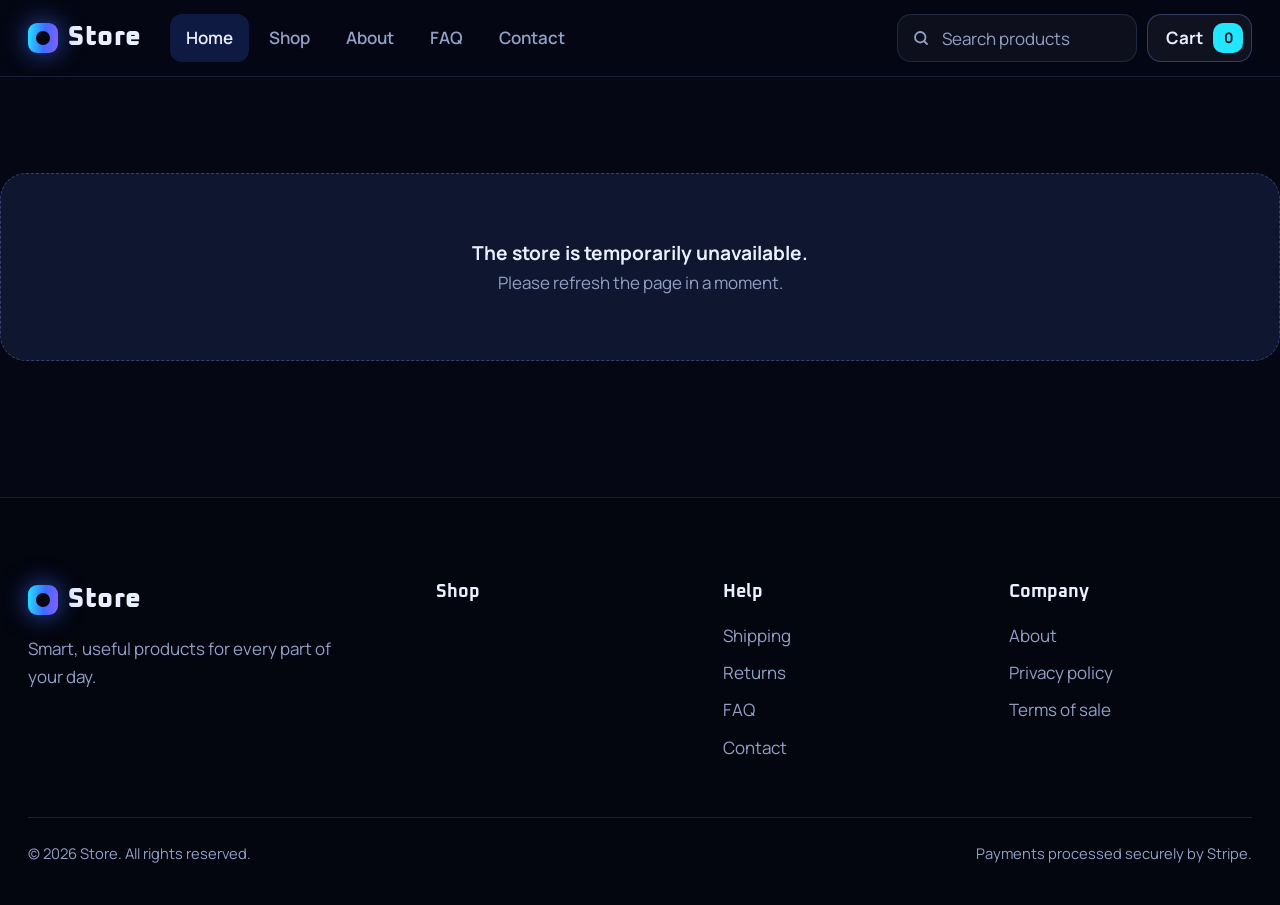
==== index.html @ 496e49f9 "Add files via upload" ====
<!DOCTYPE html>
<html lang="en-CA">
<head>
<meta charset="utf-8">
<meta name="viewport" content="width=device-width, initial-scale=1">
<title>Smart finds for everyday life</title>
<meta name="description" content="Smart, useful products across baby, pets, kitchen, tech, auto and more. One cart, every category.">
<meta name="theme-color" content="#050814">
<link rel="icon" href="data:image/svg+xml,%3Csvg xmlns='http://www.w3.org/2000/svg' viewBox='0 0 100 100'%3E%3Crect width='100' height='100' rx='28' fill='%233D6BFF'/%3E%3Ccircle cx='50' cy='50' r='20' fill='%23050814'/%3E%3C/svg%3E">
<link rel="preconnect" href="https://fonts.googleapis.com">
<link rel="preconnect" href="https://fonts.gstatic.com" crossorigin>
<link rel="stylesheet" href="https://fonts.googleapis.com/css2?family=JetBrains+Mono:wght@400&family=Manrope:wght@500;600;700;800&family=Oxanium:wght@600;700;800&display=swap">
<link rel="stylesheet" href="/styles.css">
</head>
<body data-page="home">
<div id="site-header"></div>
<main id="main">

<section class="hero">
  <div class="wrap">
    <div>
      <span class="pill"><i></i>The store is open. Shop the full collection.</span>
      <h1 class="h">Upgrade <span class="grad">everyday life.</span></h1>
      <p class="lead">Smart, useful products for every part of your day. One cart, every category, secure checkout.</p>
      <div class="cta">
        <a class="btn primary" href="/shop.html">Shop all products</a>
        <a class="btn ghost" href="#categories">Browse categories</a>
      </div>
      <div class="stats" id="hero-stats"></div>
    </div>
    <div class="orbit" id="orbit" aria-label="Featured categories"></div>
  </div>
</section>

<div class="marquee" id="marquee" aria-hidden="true"></div>

<section class="sec" id="categories">
  <div class="wrap">
    <div class="sec-head"><div><h2 class="h">Shop by category</h2><p>Pick an aisle and dive in.</p></div>
      <a class="link" href="/shop.html">See all products</a></div>
    <div class="bento" id="bento"></div>
  </div>
</section>

<section class="sec tight" id="trending" hidden>
  <div class="wrap">
    <div class="sec-head"><div><h2 class="h">Trending now</h2><p>The picks people grab first.</p></div>
      <a class="link" href="/shop.html">Browse everything</a></div>
    <div class="rail" id="rail"></div>
  </div>
</section>

<section class="sec">
  <div class="wrap">
    <div class="sec-head"><div><h2 class="h">Built for a smoother day</h2><p>Simple shopping from the first click to the front door.</p></div></div>
    <div class="feat" id="values"></div>
  </div>
</section>

<section class="sec tight">
  <div class="wrap">
    <div class="banner">
      <h2 class="h">Ready to upgrade your day?</h2>
      <p>Explore every category and fill one cart. Free shipping unlocks as your order grows.</p>
      <div class="cta"><a class="btn primary" href="/shop.html">Start shopping</a><a class="btn ghost" href="/contact.html">Talk to us</a></div>
    </div>
  </div>
</section>

</main>
<div id="site-footer"></div>
<script src="/app.js" defer></script>
</body>
</html>
---- styles.css ----
/* ===== Storefront: dark tech theme ===== */
:root{
  --bg:#050814; --bg2:#0A1022; --card:#0E1630; --card2:#141F42;
  --line:rgba(140,160,255,.16); --line2:rgba(140,160,255,.3);
  --text:#EAF0FF; --muted:#93A0C6; --grid:rgba(120,140,255,.06);
  --blue:#3D6BFF; --blue2:#2B52E0; --cyan:#22E5FF; --violet:#8B5CFF; --good:#38F2A5; --warn:#FFB84D;
  --display:'Oxanium','Segoe UI',system-ui,sans-serif;
  --body:'Manrope','Segoe UI',system-ui,-apple-system,sans-serif;
  --mono:'JetBrains Mono',ui-monospace,Menlo,Consolas,monospace;
  --grad:linear-gradient(95deg,var(--cyan),var(--blue) 55%,var(--violet));
}
*{box-sizing:border-box;margin:0}
html{scroll-behavior:smooth;scroll-padding-top:110px;background:var(--bg)}
body{font-family:var(--body);color:var(--text);background:var(--bg);line-height:1.6;font-size:17px;-webkit-text-size-adjust:100%;overflow-x:hidden;position:relative}
body::before{content:"";position:fixed;inset:0;z-index:-1;pointer-events:none;
  background-image:linear-gradient(var(--grid) 1px,transparent 1px),linear-gradient(90deg,var(--grid) 1px,transparent 1px);
  background-size:60px 60px;-webkit-mask-image:radial-gradient(ellipse 90% 70% at 50% 0%,#000,transparent 75%);mask-image:radial-gradient(ellipse 90% 70% at 50% 0%,#000,transparent 75%)}
img{max-width:100%;display:block}
button,input,select,textarea{font:inherit;color:inherit}
button{cursor:pointer}
a{color:inherit}
:focus-visible{outline:3px solid var(--cyan);outline-offset:3px;border-radius:10px}
::selection{background:var(--blue);color:#fff}
.wrap{max-width:1360px;margin:0 auto;padding:0 28px}
.sr{position:absolute;width:1px;height:1px;overflow:hidden;clip:rect(0 0 0 0);white-space:nowrap}
.h{font-family:var(--display);font-weight:700;letter-spacing:-.03em;line-height:1}
.grad{background:var(--grad);-webkit-background-clip:text;background-clip:text;color:transparent}
[hidden]{display:none!important}

/* ---------- buttons ---------- */
.btn{border:0;border-radius:16px;padding:18px 30px;font-weight:800;font-size:1.05rem;text-decoration:none;display:inline-flex;align-items:center;justify-content:center;gap:10px;transition:transform .15s,box-shadow .2s,background .2s}
.btn.primary{background:linear-gradient(95deg,var(--blue),var(--violet));color:#fff;box-shadow:0 10px 40px rgba(61,107,255,.45)}
.btn.primary:hover{transform:translateY(-2px);box-shadow:0 14px 56px rgba(90,110,255,.7)}
.btn.ghost{background:rgba(255,255,255,.04);color:var(--text);box-shadow:inset 0 0 0 1.5px var(--line2)}
.btn.ghost:hover{background:rgba(255,255,255,.1)}
.btn:disabled{background:var(--card2);color:var(--muted);box-shadow:none;cursor:not-allowed;transform:none}

/* ---------- header ---------- */
.promo{background:linear-gradient(90deg,var(--blue2),var(--violet));color:#fff;text-align:center;font-size:.92rem;font-weight:600;padding:9px 16px}
.top{position:sticky;top:0;z-index:30;background:rgba(5,8,20,.72);-webkit-backdrop-filter:blur(18px);backdrop-filter:blur(18px);border-bottom:1px solid var(--line)}
.top .bar{display:flex;align-items:center;gap:28px;padding-top:14px;padding-bottom:14px}
.logo{font-family:var(--display);font-weight:800;font-size:1.7rem;letter-spacing:.02em;text-decoration:none;display:flex;align-items:center;gap:10px}
.mark{width:30px;height:30px;border-radius:9px;background:var(--grad);box-shadow:0 0 24px rgba(61,107,255,.7);position:relative;flex:none}
.mark::after{content:"";position:absolute;inset:8px;border-radius:50%;background:var(--bg)}
.nav{display:flex;gap:4px;margin-right:auto}
.nav a{padding:10px 16px;border-radius:12px;font-weight:600;color:var(--muted);text-decoration:none}
.nav a:hover{color:var(--text);background:rgba(255,255,255,.06)}
.nav a[aria-current="page"]{color:var(--text);background:rgba(61,107,255,.2)}
.tools{display:flex;gap:10px;align-items:center}
.search{position:relative}
.search input{width:240px;height:48px;border:1.5px solid var(--line);background:rgba(255,255,255,.04);border-radius:14px;padding:0 16px 0 44px;color:var(--text)}
.search input::placeholder{color:var(--muted)}
.search input:focus{border-color:var(--cyan);outline:none;box-shadow:0 0 0 4px rgba(34,229,255,.15)}
.search svg{position:absolute;left:15px;top:50%;transform:translateY(-50%);width:18px;height:18px;color:var(--muted)}
.cartbtn{height:48px;border:1.5px solid var(--line2);border-radius:14px;background:rgba(255,255,255,.05);font-weight:700;padding:0 8px 0 18px;display:flex;align-items:center;gap:10px}
.cartbtn:hover{background:rgba(61,107,255,.25)}
.cartbtn b{background:var(--cyan);color:#001018;min-width:30px;height:30px;border-radius:10px;display:grid;place-items:center;font-size:.9rem;padding:0 6px}
.menubtn{display:none;width:48px;height:48px;border:1.5px solid var(--line2);border-radius:14px;background:rgba(255,255,255,.05);font-size:1.3rem}
@media (max-width:1020px){
  .search{display:none}
  .menubtn{display:block}
  .nav{display:none;position:absolute;left:0;right:0;top:100%;flex-direction:column;background:rgba(5,8,20,.97);padding:14px 20px 20px;border-bottom:1px solid var(--line);margin:0}
  .nav.open{display:flex}
  .nav a{padding:14px 16px;font-size:1.1rem}
  .top .bar{gap:12px}
  .tools{margin-left:auto}
}

/* ---------- hero (extra large) ---------- */
.hero{position:relative;padding:72px 0 56px;overflow:hidden}
.hero::before{content:"";position:absolute;width:900px;height:900px;right:-260px;top:-300px;background:radial-gradient(circle,rgba(61,107,255,.38),transparent 62%);pointer-events:none}
.hero::after{content:"";position:absolute;width:700px;height:700px;left:-300px;bottom:-380px;background:radial-gradient(circle,rgba(139,92,255,.3),transparent 62%);pointer-events:none}
.hero .wrap{position:relative;z-index:1;display:grid;grid-template-columns:1.15fr .85fr;gap:30px;align-items:center}
.pill{display:inline-flex;align-items:center;gap:10px;border:1px solid var(--line2);background:rgba(255,255,255,.05);border-radius:999px;padding:8px 16px 8px 12px;font-size:.92rem;font-weight:600;color:var(--muted)}
.pill i{width:10px;height:10px;border-radius:50%;background:var(--good);box-shadow:0 0 12px var(--good);display:block;animation:pulse 2s infinite}
@keyframes pulse{50%{opacity:.4}}
.hero h1{font-size:clamp(3rem,9.4vw,8.2rem);margin-top:24px;line-height:.93}
.hero .lead{margin-top:26px;font-size:clamp(1.1rem,2vw,1.4rem);color:var(--muted);max-width:50ch}
.cta{display:flex;flex-wrap:wrap;gap:14px;margin-top:38px}
.stats{display:flex;flex-wrap:wrap;gap:12px 44px;margin-top:48px}
.stat b{display:block;font-family:var(--display);font-size:clamp(1.8rem,3.6vw,2.8rem);line-height:1}
.stat span{color:var(--muted);font-size:.95rem}

.orbit{--s:min(560px,86vw);position:relative;width:var(--s);height:var(--s);margin-left:auto}
.ring{position:absolute;border-radius:50%;border:1px dashed rgba(140,160,255,.3)}
.ring.r1{inset:6%}.ring.r2{inset:22%;border-style:solid;border-color:rgba(34,229,255,.2)}
.core{position:absolute;inset:34%;border-radius:50%;background:radial-gradient(circle at 32% 28%,#9ab8ff,var(--blue) 42%,#1a2a95);box-shadow:0 0 120px rgba(61,107,255,.8),inset 0 0 50px rgba(255,255,255,.25);display:grid;place-items:center;font-size:calc(var(--s)*.15)}
.spin{position:absolute;inset:0;animation:spin 48s linear infinite}
.sat{position:absolute;top:50%;left:50%;width:calc(var(--s)*.2);height:calc(var(--s)*.2);margin:calc(var(--s)*-.1);transform:rotate(var(--a)) translateX(calc(var(--s)*.44)) rotate(calc(var(--a)*-1));text-decoration:none}
.sat span{display:grid;place-items:center;width:100%;height:100%;border-radius:28%;background:color-mix(in srgb,var(--c) 22%,rgba(14,22,48,.8));border:1.5px solid color-mix(in srgb,var(--c) 70%,transparent);box-shadow:0 0 34px color-mix(in srgb,var(--c) 45%,transparent);font-size:calc(var(--s)*.09);-webkit-backdrop-filter:blur(8px);backdrop-filter:blur(8px);animation:unspin 48s linear infinite;transition:scale .2s}
.sat:hover span{scale:1.12}
@keyframes spin{to{transform:rotate(360deg)}}
@keyframes unspin{to{transform:rotate(-360deg)}}
@media (max-width:900px){.hero .wrap{grid-template-columns:1fr}.orbit{margin:20px auto 0}.hero{padding-top:44px}}

/* ---------- marquee ---------- */
.marquee{overflow:hidden;border-block:1px solid var(--line);background:rgba(255,255,255,.02)}
.track{display:flex;gap:56px;width:max-content;animation:scroll 46s linear infinite;padding:20px 0;font-family:var(--display);font-weight:700;font-size:1.5rem;color:var(--muted);white-space:nowrap}
.track span::before{content:"";display:inline-block;width:10px;height:10px;border-radius:3px;background:var(--cyan);margin-right:18px;box-shadow:0 0 12px var(--cyan);transform:rotate(45deg)}
@keyframes scroll{to{transform:translateX(-50%)}}

/* ---------- sections ---------- */
.sec{padding:96px 0}
.sec.tight{padding:48px 0}
.sec-head{display:flex;justify-content:space-between;align-items:flex-end;gap:20px;margin-bottom:40px;flex-wrap:wrap}
.sec-head h2{font-size:clamp(2.2rem,5.6vw,4.4rem)}
.sec-head p{color:var(--muted);margin-top:12px;font-size:1.15rem;max-width:56ch}
.link{background:none;border:0;font-weight:800;color:var(--cyan);text-decoration:none;padding:6px 0}
.link:hover{text-decoration:underline;text-underline-offset:5px}

/* category bento */
.bento{display:grid;grid-template-columns:repeat(4,1fr);grid-auto-rows:210px;gap:18px;grid-auto-flow:dense}
.cat{--accent:#4D8BFF;text-decoration:none;border-radius:30px;padding:26px;position:relative;overflow:hidden;display:flex;flex-direction:column;justify-content:flex-end;
  border:1px solid color-mix(in srgb,var(--accent) 40%,transparent);
  background:radial-gradient(circle at 85% 12%,color-mix(in srgb,var(--accent) 38%,transparent),transparent 55%),var(--card);transition:transform .2s,box-shadow .25s}
.cat:hover{transform:translateY(-6px);box-shadow:0 0 56px color-mix(in srgb,var(--accent) 40%,transparent)}
.cat .em{position:absolute;top:20px;right:24px;font-size:4.2rem;line-height:1;filter:drop-shadow(0 0 24px var(--accent));transition:transform .3s}
.cat:hover .em{transform:rotate(-10deg) scale(1.12)}
.cat strong{font-family:var(--display);font-size:1.6rem;line-height:1.05;letter-spacing:-.02em;max-width:11ch}
.cat span.n{color:var(--muted);font-size:.95rem;margin-top:6px}
.cat:nth-child(1){grid-column:span 2;grid-row:span 2}
.cat:nth-child(1) .em{font-size:9rem;top:30px;right:34px}
.cat:nth-child(1) strong{font-size:3rem}
.cat:nth-child(3){grid-row:span 2}
.cat:nth-child(3) .em{font-size:5.6rem}
.cat:nth-child(6){grid-column:span 2}
@media (max-width:860px){
  .bento{grid-template-columns:repeat(2,1fr);grid-auto-rows:176px}
  .cat:nth-child(1){grid-column:span 2;grid-row:span 1}
  .cat:nth-child(1) .em{font-size:5.4rem}
  .cat:nth-child(1) strong{font-size:2rem}
  .cat:nth-child(3){grid-row:span 1}
  .cat:nth-child(3) .em{font-size:4rem}
  .cat:nth-child(7){grid-column:span 2}
  .sec{padding:64px 0}
}

/* ---------- product cards ---------- */
.card{display:flex;flex-direction:column;gap:14px}
.mw{position:relative}
.media{--accent:#4D8BFF;position:relative;display:grid;place-items:center;aspect-ratio:1/1;border-radius:26px;overflow:hidden;text-decoration:none;
  background:radial-gradient(circle at 50% 38%,color-mix(in srgb,var(--accent) 40%,transparent),transparent 68%),var(--card2);
  border:1px solid var(--line);transition:border-color .2s,box-shadow .25s,transform .2s}
.card:hover .media{border-color:color-mix(in srgb,var(--accent) 70%,transparent);box-shadow:0 0 44px color-mix(in srgb,var(--accent) 32%,transparent);transform:translateY(-4px)}
.media .emoji{font-size:6rem;filter:drop-shadow(0 0 30px var(--accent));transition:transform .3s}
.card:hover .media .emoji{transform:scale(1.1) rotate(-6deg)}
.media img{width:100%;height:100%;object-fit:cover}
.media.is-out .emoji,.media.is-out img{opacity:.35}
.badge{position:absolute;top:14px;left:14px;background:rgba(5,8,20,.8);border:1px solid var(--line2);-webkit-backdrop-filter:blur(8px);backdrop-filter:blur(8px);font-size:.82rem;font-weight:800;padding:6px 13px;border-radius:999px;color:var(--cyan)}
.badge.out{color:#fff;background:#3b1030;border-color:#ff3dcb}
.quick{position:absolute;right:14px;bottom:14px;width:52px;height:52px;border-radius:16px;border:0;background:var(--grad);color:#001018;font-size:1.7rem;font-weight:800;line-height:1;display:grid;place-items:center;box-shadow:0 8px 28px rgba(61,107,255,.6);transition:transform .15s}
.quick:hover{transform:scale(1.1)}
.card .meta{display:flex;flex-direction:column;gap:3px;padding:0 4px}
.cname{font-family:var(--mono);font-size:.78rem;color:var(--muted)}
.card h3{font-size:1.12rem;font-weight:700;line-height:1.3}
.card h3 a{text-decoration:none}.card h3 a:hover{color:var(--cyan)}
.price{font-family:var(--display);font-weight:700;font-size:1.4rem}
.price s{color:var(--muted);font-weight:400;margin-left:8px;font-size:1rem}
.rail{display:grid;grid-auto-flow:column;grid-auto-columns:minmax(260px,300px);gap:22px;overflow-x:auto;scroll-snap-type:x mandatory;scroll-padding-left:28px;padding:6px 28px 20px;margin:0 -28px;scrollbar-width:thin;scrollbar-color:var(--line2) transparent}
.rail .card{scroll-snap-align:start}
.grid{display:grid;grid-template-columns:repeat(auto-fill,minmax(250px,1fr));gap:36px 22px}
@media (max-width:560px){.grid{grid-template-columns:repeat(2,1fr);gap:28px 12px}.media .emoji{font-size:4rem}.quick{width:44px;height:44px;font-size:1.4rem}}

/* ---------- feature cards ---------- */
.feat{display:grid;grid-template-columns:repeat(auto-fit,minmax(250px,1fr));gap:20px}
.f{background:linear-gradient(160deg,var(--card2),var(--card));border:1px solid var(--line);border-radius:28px;padding:32px}
.f i{font-style:normal;display:grid;place-items:center;width:64px;height:64px;border-radius:20px;background:rgba(61,107,255,.2);border:1px solid rgba(61,107,255,.5);font-size:1.9rem;box-shadow:0 0 30px rgba(61,107,255,.35)}
.f strong{display:block;font-family:var(--display);font-size:1.5rem;margin-top:22px;letter-spacing:-.01em}
.f span{display:block;color:var(--muted);margin-top:8px}
.banner{border-radius:40px;padding:clamp(40px,7vw,96px);position:relative;overflow:hidden;border:1px solid var(--line2);
  background:radial-gradient(circle at 90% 0%,rgba(139,92,255,.6),transparent 55%),radial-gradient(circle at 0% 100%,rgba(34,229,255,.35),transparent 50%),var(--card)}
.banner h2{font-size:clamp(2.4rem,6.5vw,5.4rem);max-width:14ch}
.banner p{color:#C4CEF0;margin-top:20px;font-size:1.2rem;max-width:46ch}

/* ---------- page header ---------- */
.phead{padding:72px 0 28px}
.phead h1{font-size:clamp(2.8rem,8vw,6.4rem)}
.phead p{color:var(--muted);margin-top:18px;font-size:1.2rem;max-width:56ch}
.crumbs{font-family:var(--mono);font-size:.85rem;color:var(--muted);margin-bottom:22px}
.crumbs a{text-decoration:none}.crumbs a:hover{color:var(--cyan)}

/* ---------- shop ---------- */
.shopgrid{display:grid;grid-template-columns:290px 1fr;gap:40px;align-items:start}
.side{position:sticky;top:110px;background:var(--card);border:1px solid var(--line);border-radius:26px;padding:26px;display:grid;gap:26px}
.side h3{font-family:var(--display);font-size:1.15rem;margin-bottom:12px}
.cats{display:grid;gap:6px}
.chip{text-align:left;border:1px solid transparent;background:none;border-radius:12px;padding:11px 14px;font-weight:600;color:var(--muted);display:flex;justify-content:space-between;gap:10px}
.chip:hover{background:rgba(255,255,255,.05);color:var(--text)}
.chip[aria-pressed="true"]{background:rgba(61,107,255,.22);border-color:rgba(61,107,255,.6);color:var(--text)}
.chip small{font-family:var(--mono);opacity:.7}
.price-f input[type=range]{width:100%;accent-color:var(--cyan)}
.price-f output{display:block;margin-top:6px;font-weight:800}
.sortrow{display:flex;justify-content:space-between;align-items:center;gap:14px;margin-bottom:26px;flex-wrap:wrap}
.sort select{height:46px;border:1.5px solid var(--line2);border-radius:12px;padding:0 14px;background:var(--card);color:var(--text)}
.found{color:var(--muted)}
.empty{grid-column:1/-1;text-align:center;padding:64px 20px;background:var(--card);border:1px dashed var(--line2);border-radius:26px;color:var(--muted)}
.empty strong{color:var(--text);font-size:1.2rem}.empty .btn{margin-top:18px}
@media (max-width:900px){
  .shopgrid{grid-template-columns:minmax(0,1fr)}
  .side{position:static;padding:18px}
  .cats{display:flex;overflow-x:auto;gap:8px;scrollbar-width:none}
  .chip{flex:none;border:1px solid var(--line);white-space:nowrap}
}

/* ---------- product page ---------- */
.pgrid{display:grid;grid-template-columns:1.05fr .95fr;gap:56px;align-items:start}
.pgrid .media{border-radius:36px;aspect-ratio:1/1}
.pgrid .media .emoji{font-size:min(16rem,40vw)}
.pinfo h1{font-size:clamp(2.2rem,5vw,3.8rem);margin:12px 0 18px}
.pinfo .big{font-family:var(--display);font-size:clamp(2.2rem,4vw,3.2rem);font-weight:700}
.pinfo .big s{font-size:1.2rem;color:var(--muted);font-weight:400;margin-left:10px}
.pinfo p{color:#C4CEF0;margin-top:18px;font-size:1.1rem}
.perks{list-style:none;padding:0;display:grid;gap:10px;margin-top:26px}
.perks li{display:flex;gap:12px;align-items:center;color:var(--muted)}
.perks li::before{content:"✓";display:grid;place-items:center;width:26px;height:26px;border-radius:8px;background:rgba(56,242,165,.15);color:var(--good);font-weight:800;flex:none}
.buy{display:flex;gap:14px;align-items:center;margin-top:34px;flex-wrap:wrap}
.buy .btn{flex:1;min-width:200px}
.qty{display:inline-flex;align-items:center;gap:8px}
.qty button{width:40px;height:40px;border-radius:12px;border:1.5px solid var(--line2);background:rgba(255,255,255,.04);font-weight:800;font-size:1.1rem}
.qty button:hover{background:rgba(255,255,255,.12)}
.qty span{min-width:30px;text-align:center;font-weight:800;font-size:1.1rem}
@media (max-width:860px){.pgrid{grid-template-columns:1fr;gap:30px}}

/* ---------- content pages ---------- */
.prose{max-width:780px}
.prose h2{font-family:var(--display);font-size:2rem;margin:44px 0 12px;letter-spacing:-.02em}
.prose p{color:#C4CEF0;margin-top:14px;font-size:1.1rem}
.two{display:grid;grid-template-columns:1fr 1fr;gap:56px;align-items:start}
@media (max-width:860px){.two{grid-template-columns:1fr;gap:34px}}
.faq{display:grid;gap:14px;max-width:900px}
.faq details{background:var(--card);border:1px solid var(--line);border-radius:22px;padding:6px 26px}
.faq details[open]{border-color:rgba(61,107,255,.7);box-shadow:0 0 40px rgba(61,107,255,.2)}
.faq summary{cursor:pointer;list-style:none;font-family:var(--display);font-size:1.3rem;font-weight:600;padding:20px 0;display:flex;justify-content:space-between;gap:14px}
.faq summary::-webkit-details-marker{display:none}
.faq summary::after{content:"+";color:var(--cyan);font-size:1.8rem;line-height:1}
.faq details[open] summary::after{content:"–"}
.faq p{color:#C4CEF0;padding:0 0 22px}
.form{display:grid;gap:18px;background:var(--card);border:1px solid var(--line);border-radius:30px;padding:clamp(24px,4vw,44px)}
.form label{display:grid;gap:8px;font-weight:700;font-size:.95rem}
.form input,.form textarea{background:rgba(255,255,255,.04);border:1.5px solid var(--line);border-radius:14px;padding:15px 16px;width:100%}
.form textarea{min-height:170px;resize:vertical}
.form input:focus,.form textarea:focus{border-color:var(--cyan);outline:none;box-shadow:0 0 0 4px rgba(34,229,255,.15)}
.hp{position:absolute;left:-9999px;width:1px;height:1px;opacity:0}
.note{padding:14px 18px;border-radius:14px;font-weight:600}
.note.ok{background:rgba(56,242,165,.12);color:var(--good);border:1px solid rgba(56,242,165,.4)}
.note.bad{background:rgba(255,61,203,.12);color:#ff8ad8;border:1px solid rgba(255,61,203,.4)}
.cardbox{background:var(--card);border:1px solid var(--line);border-radius:26px;padding:30px}
.cardbox h3{font-family:var(--display);font-size:1.4rem}
.cardbox p{color:var(--muted);margin-top:8px}

/* ---------- footer ---------- */
footer{border-top:1px solid var(--line);background:#03050F;padding:80px 0 40px;margin-top:40px}
.fgrid{display:grid;grid-template-columns:1.5fr repeat(3,1fr);gap:44px}
footer p{color:var(--muted);margin-top:14px;max-width:34ch}
footer h4{font-family:var(--display);font-size:1.1rem;margin-bottom:16px}
footer ul{list-style:none;padding:0;display:grid;gap:10px}
footer li a{color:var(--muted);text-decoration:none}
footer li a:hover{color:var(--cyan)}
.legal{margin-top:56px;padding-top:24px;border-top:1px solid var(--line);color:var(--muted);font-size:.92rem;display:flex;flex-wrap:wrap;justify-content:space-between;gap:10px}
@media (max-width:760px){.fgrid{grid-template-columns:1fr 1fr}.fgrid>div:first-child{grid-column:1/-1}}

/* ---------- cart drawer + dialogs ---------- */
.veil{position:fixed;inset:0;background:rgba(2,4,12,.7);opacity:0;pointer-events:none;transition:opacity .2s;z-index:50}
.veil.on{opacity:1;pointer-events:auto}
.drawer{position:fixed;top:0;right:0;height:100%;width:min(470px,100%);background:#0A1022;border-left:1px solid var(--line2);z-index:60;transform:translateX(100%);transition:transform .25s;display:flex;flex-direction:column}
.drawer.on{transform:none}
.drawer header{display:flex;justify-content:space-between;align-items:center;padding:22px}
.drawer h2{font-size:1.7rem}
.x{border:0;background:rgba(255,255,255,.08);width:44px;height:44px;border-radius:14px;font-size:1.1rem;flex:none}
.x:hover{background:rgba(255,255,255,.18)}
.ship{margin:0 22px 8px;padding:16px;background:rgba(61,107,255,.12);border:1px solid rgba(61,107,255,.4);border-radius:18px;font-size:.95rem}
.bar2{height:8px;background:rgba(255,255,255,.1);border-radius:99px;margin-top:10px;overflow:hidden}
.bar2 i{display:block;height:100%;background:var(--grad);border-radius:99px;transition:width .3s}
.lines{flex:1;overflow:auto;padding:6px 22px}
.line{display:grid;grid-template-columns:80px 1fr auto;gap:14px;padding:16px 0;border-bottom:1px solid var(--line);align-items:center}
.line .media{border-radius:18px}
.line .media .emoji{font-size:2.4rem}
.line b.n{display:block;line-height:1.25}
.line .qty{margin-top:8px;gap:6px}.line .qty button{width:32px;height:32px;border-radius:10px}
.rm{border:0;background:none;color:var(--muted);text-decoration:underline;font-size:.85rem;display:block;margin-top:6px;padding:0}
.sum{padding:20px 22px 26px;border-top:1px solid var(--line);display:grid;gap:8px}
.sum div{display:flex;justify-content:space-between}
.sum .total{font-family:var(--display);font-weight:700;font-size:1.5rem;margin-top:4px}
.sum small{color:var(--muted)}
.pay{margin-top:10px;height:60px;border:0;border-radius:16px;background:linear-gradient(95deg,var(--blue),var(--violet));color:#fff;font-weight:800;font-size:1.1rem;box-shadow:0 10px 36px rgba(61,107,255,.5)}
.pay:disabled{background:var(--card2);color:var(--muted);box-shadow:none;cursor:not-allowed}
.noitems{padding:56px 10px;text-align:center;color:var(--muted)}
dialog{border:1px solid var(--line2);border-radius:28px;padding:0;width:min(560px,calc(100% - 24px));background:#0A1022;color:var(--text);box-shadow:0 30px 90px rgba(0,0,0,.7)}
dialog::backdrop{background:rgba(2,4,12,.75)}
.info{padding:34px;position:relative}
.info h2{font-size:2rem;padding-right:54px}
.info p{margin-top:14px;color:#C4CEF0}
.info .x{position:absolute;top:18px;right:18px}
.toast{position:fixed;left:50%;bottom:26px;transform:translate(-50%,30px);background:var(--cyan);color:#001018;padding:14px 24px;border-radius:14px;opacity:0;pointer-events:none;transition:all .2s;z-index:80;font-weight:800}
.toast.on{opacity:1;transform:translate(-50%,0)}
@media (prefers-reduced-motion:reduce){*{transition:none!important;animation:none!important;scroll-behavior:auto!important}}

/* extras */
.side .sort select{width:100%}
.cardbox a,.info a,.prose a{color:var(--cyan)}
.cardbox + .cardbox{margin-top:16px}
.center{text-align:center}

.shopgrid>*{min-width:0}

.side{grid-template-columns:minmax(0,1fr)}
.side>*{min-width:0}
.feat2{grid-template-columns:repeat(2,minmax(0,1fr))}
@media (max-width:560px){.feat2{grid-template-columns:1fr}}
@media (max-width:380px){.wrap{padding:0 16px}.logo{font-size:1.25rem;gap:8px}.mark{width:24px;height:24px}.mark::after{inset:6px}.top .bar{gap:8px}.cartbtn{padding:0 6px 0 12px;gap:6px}.menubtn,.cartbtn{height:44px}.menubtn{width:44px}.rail{padding-left:16px;padding-right:16px;margin:0 -16px}}
.logo .shopName{white-space:nowrap;overflow:hidden;text-overflow:ellipsis;max-width:46vw}
@media (min-width:1020px){.logo .shopName{max-width:300px}}
@media (max-width:860px){
  .cat{padding:18px}
  .cat .em{font-size:3.2rem;top:14px;right:16px}
  .cat strong{font-size:1.2rem;max-width:none}
  .cat:nth-child(1) .em{font-size:5.4rem}
  .cat:nth-child(1) strong{font-size:2rem}
  .cat:nth-child(3) .em{font-size:3.2rem}
}
@media (max-width:560px){
  .ct{display:none}
  .cartbtn{padding:0 7px;min-width:48px;justify-content:center}
  .logo .shopName{max-width:34vw}
  .top .bar{gap:10px}
}
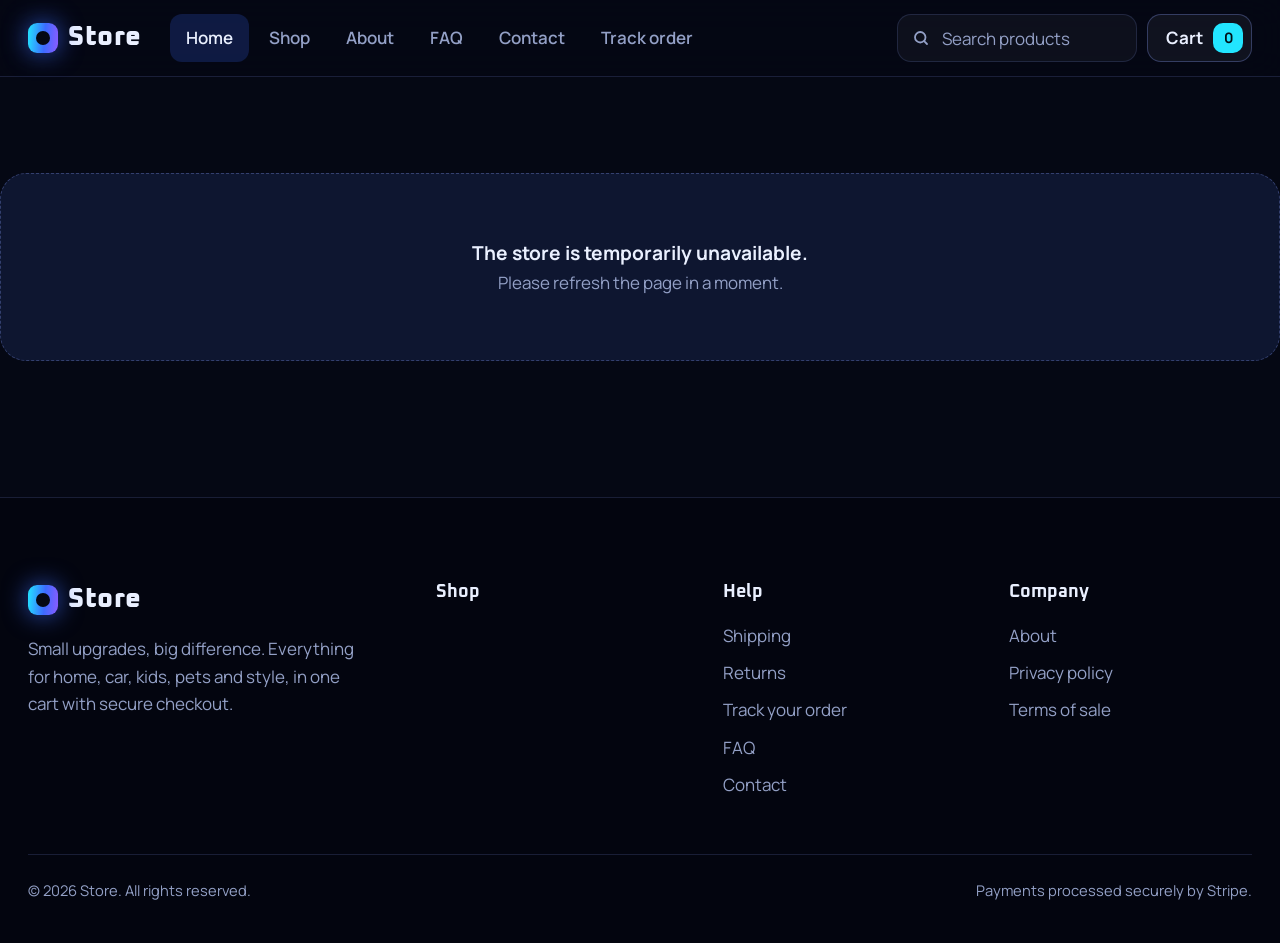
==== commit 33a97bf4: "Add files via upload" ====
--- a/index.html
+++ b/index.html
@@ -3,8 +3,8 @@
 <head>
 <meta charset="utf-8">
 <meta name="viewport" content="width=device-width, initial-scale=1">
-<title>Smart finds for everyday life</title>
-<meta name="description" content="Smart, useful products across baby, pets, kitchen, tech, auto and more. One cart, every category.">
+<title>Smart finds that upgrade everyday life</title>
+<meta name="description" content="Smart, useful products for the nursery, the kitchen, the car, the desk and everything in between. One cart, secure checkout, and an order you can follow every step of the way.">
 <meta name="theme-color" content="#050814">
 <link rel="icon" href="data:image/svg+xml,%3Csvg xmlns='http://www.w3.org/2000/svg' viewBox='0 0 100 100'%3E%3Crect width='100' height='100' rx='28' fill='%233D6BFF'/%3E%3Ccircle cx='50' cy='50' r='20' fill='%23050814'/%3E%3C/svg%3E">
 <link rel="preconnect" href="https://fonts.googleapis.com">
@@ -19,12 +19,12 @@
 <section class="hero">
   <div class="wrap">
     <div>
-      <span class="pill"><i></i>The store is open. Shop the full collection.</span>
+      <span class="pill"><i></i>The store is open. Come see what is new.</span>
       <h1 class="h">Upgrade <span class="grad">everyday life.</span></h1>
-      <p class="lead">Smart, useful products for every part of your day. One cart, every category, secure checkout.</p>
+      <p class="lead">Smart little products for the nursery, the kitchen, the car, the desk and everything in between. Find what you need in seconds, pay securely, and follow your order every step of the way.</p>
       <div class="cta">
-        <a class="btn primary" href="/shop.html">Shop all products</a>
-        <a class="btn ghost" href="#categories">Browse categories</a>
+        <a class="btn primary" href="/shop.html">Shop the collection</a>
+        <a class="btn ghost" href="#categories" data-scroll="categories">Explore categories</a>
       </div>
       <div class="stats" id="hero-stats"></div>
     </div>
@@ -34,17 +34,23 @@
 
 <div class="marquee" id="marquee" aria-hidden="true"></div>
 
+<section class="sec tight">
+  <div class="wrap">
+    <p class="statement h">Small things. <span class="grad">Big difference.</span> Delivered to your door.</p>
+  </div>
+</section>
+
 <section class="sec" id="categories">
   <div class="wrap">
-    <div class="sec-head"><div><h2 class="h">Shop by category</h2><p>Pick an aisle and dive in.</p></div>
-      <a class="link" href="/shop.html">See all products</a></div>
+    <div class="sec-head"><div><h2 class="h">Find your aisle</h2><p>From bedtime routines to road-trip emergencies, every category is packed with small upgrades that earn their spot in your day.</p></div>
+      <a class="link" href="/shop.html">See every product</a></div>
     <div class="bento" id="bento"></div>
   </div>
 </section>
 
 <section class="sec tight" id="trending" hidden>
   <div class="wrap">
-    <div class="sec-head"><div><h2 class="h">Trending now</h2><p>The picks people grab first.</p></div>
+    <div class="sec-head"><div><h2 class="h">Trending now</h2><p>The pieces everyone adds to the cart first. Fresh picks, friendly prices, zero filler.</p></div>
       <a class="link" href="/shop.html">Browse everything</a></div>
     <div class="rail" id="rail"></div>
   </div>
@@ -52,7 +58,30 @@
 
 <section class="sec">
   <div class="wrap">
-    <div class="sec-head"><div><h2 class="h">Built for a smoother day</h2><p>Simple shopping from the first click to the front door.</p></div></div>
+    <div class="sec-head"><div><h2 class="h">Easy from first tap to front door</h2><p>No account to create and no maze of menus. Just three simple steps between you and your new favorite thing.</p></div></div>
+    <div class="feat steps3">
+      <div class="f"><i aria-hidden="true">🔎</i><strong>Find it in seconds</strong><span>Search by name, filter by category, set your budget and sort by price. The right product is never more than a few taps away.</span></div>
+      <div class="f"><i aria-hidden="true">💳</i><strong>Pay with total confidence</strong><span>Checkout runs on Stripe, one of the most widely used payment platforms in the world. Your card details never touch our site.</span></div>
+      <div class="f"><i aria-hidden="true">📍</i><strong>Follow it all the way</strong><span>Use your order number and email to watch your order move from paid to shipped to delivered, whenever you feel like checking.</span></div>
+    </div>
+  </div>
+</section>
+
+<section class="sec tight" id="aiBand" hidden>
+  <div class="wrap">
+    <div class="aiband">
+      <div>
+        <h2 class="h">Questions at 2 a.m.? We have got you.</h2>
+        <p>Our AI assistant is on shift around the clock. Ask about products, shipping or returns and get an answer in seconds, in English or French. For anything about a specific order, order tracking has the details, and a real person is one tap away on the contact page.</p>
+      </div>
+      <button class="btn primary" type="button" data-open-chat>Ask the assistant</button>
+    </div>
+  </div>
+</section>
+
+<section class="sec">
+  <div class="wrap">
+    <div class="sec-head"><div><h2 class="h">The details that make it feel effortless</h2><p>Small touches that turn a quick purchase into a smooth experience.</p></div></div>
     <div class="feat" id="values"></div>
   </div>
 </section>
@@ -60,9 +89,9 @@
 <section class="sec tight">
   <div class="wrap">
     <div class="banner">
-      <h2 class="h">Ready to upgrade your day?</h2>
-      <p>Explore every category and fill one cart. Free shipping unlocks as your order grows.</p>
-      <div class="cta"><a class="btn primary" href="/shop.html">Start shopping</a><a class="btn ghost" href="/contact.html">Talk to us</a></div>
+      <h2 class="h">Your next favorite thing is one tap away.</h2>
+      <p>Browse the full collection, fill your cart and watch the free-shipping bar fill up. Every order is tracked and every payment is secured.</p>
+      <div class="cta"><a class="btn primary" href="/shop.html">Start shopping</a><a class="btn ghost" href="/faq.html">Read the FAQ</a></div>
     </div>
   </div>
 </section>
--- a/styles.css
+++ b/styles.css
@@ -324,3 +324,105 @@
   .logo .shopName{max-width:34vw}
   .top .bar{gap:10px}
 }
+
+/* ===== motion and effects (v2) ===== */
+main{animation:pageIn .6s cubic-bezier(.2,.8,.2,1) both}
+@keyframes pageIn{from{opacity:0;transform:translateY(14px)}to{opacity:1;transform:none}}
+
+/* scroll reveal: uses individual properties so hover transforms keep working */
+.rv{opacity:0;translate:0 34px;scale:.97;transition:opacity .8s ease,translate .8s cubic-bezier(.2,.8,.2,1),scale .8s cubic-bezier(.2,.8,.2,1);transition-delay:calc(var(--i,0)*70ms)}
+.rv.in{opacity:1;translate:0 0;scale:1}
+
+/* hero life */
+.hero .spot{position:absolute;inset:0;background:radial-gradient(520px circle at var(--mx,72%) var(--my,28%),rgba(34,229,255,.16),transparent 62%);pointer-events:none;z-index:0}
+.hero .wrap{z-index:1}
+.orbit{translate:var(--px,0px) var(--py,0px);transition:translate .35s ease-out}
+.core{animation:coreGlow 4.5s ease-in-out infinite}
+@keyframes coreGlow{50%{box-shadow:0 0 170px rgba(110,130,255,.95),inset 0 0 60px rgba(255,255,255,.32)}}
+.grad{background-size:220% 100%;animation:shimmer 7s ease-in-out infinite alternate}
+@keyframes shimmer{to{background-position:100% 0}}
+
+/* button shine */
+.btn.primary{position:relative;overflow:hidden}
+.btn.primary::after{content:"";position:absolute;top:0;left:-60%;width:40%;height:100%;background:linear-gradient(100deg,transparent,rgba(255,255,255,.38),transparent);transform:skewX(-20deg);transition:left .7s}
+.btn.primary:hover::after{left:140%}
+
+/* 3D tilt + glare on product images */
+.card .media{transform:perspective(800px) rotateX(var(--rx,0deg)) rotateY(var(--ry,0deg));will-change:transform}
+.card:hover .media{transform:perspective(800px) rotateX(var(--rx,0deg)) rotateY(var(--ry,0deg)) translateY(-4px)}
+.card .media::after{content:"";position:absolute;inset:0;background:radial-gradient(circle at var(--mx,50%) var(--my,50%),rgba(255,255,255,.2),transparent 55%);opacity:0;transition:opacity .25s;pointer-events:none}
+.card:hover .media::after{opacity:1}
+
+/* add-to-cart fly + badge bump */
+.fly{position:fixed;width:64px;height:64px;z-index:90;pointer-events:none;display:grid;place-items:center;font-size:2.6rem;filter:drop-shadow(0 0 16px rgba(34,229,255,.7))}
+.fly img{width:64px;height:64px;object-fit:cover;border-radius:16px}
+.bump{animation:bump .45s cubic-bezier(.3,1.6,.5,1)}
+@keyframes bump{40%{transform:scale(1.5)}}
+
+/* confetti */
+.confetti{position:fixed;inset:0;pointer-events:none;overflow:hidden;z-index:100}
+.confetti span{position:absolute;top:-14px;width:9px;height:14px;border-radius:2px;animation:fall linear forwards}
+@keyframes fall{to{transform:translate(var(--dx),105vh) rotate(var(--r));opacity:.85}}
+
+/* loading skeleton */
+.sk{aspect-ratio:1/1;border-radius:26px;background:linear-gradient(100deg,var(--card) 30%,var(--card2) 50%,var(--card) 70%);background-size:220% 100%;animation:sk 1.3s linear infinite}
+.sk-line{height:14px;border-radius:8px;margin:2px 4px 0;background:linear-gradient(100deg,var(--card) 30%,var(--card2) 50%,var(--card) 70%);background-size:220% 100%;animation:sk 1.3s linear infinite}
+.sk-line.short{width:55%}
+@keyframes sk{to{background-position:-220% 0}}
+.rail .card{min-width:0}
+
+/* order tracking */
+.trk .steps{list-style:none;padding:0;display:flex;justify-content:space-between;margin:26px 0 12px}
+.trk .steps li{display:grid;justify-items:center;gap:8px;color:var(--muted);font-weight:700;flex:1}
+.trk .steps i{font-style:normal;width:42px;height:42px;border-radius:50%;display:grid;place-items:center;background:var(--card2);border:1.5px solid var(--line2);transition:all .5s}
+.trk .steps li.done{color:var(--text)}
+.trk .steps li.done i{background:var(--grad);color:#001018;border-color:transparent;box-shadow:0 0 22px rgba(61,107,255,.6)}
+.trk .steps li.now i{animation:pulse 2s infinite}
+.track-bar{height:8px;border-radius:99px;background:rgba(255,255,255,.1);overflow:hidden}
+.track-bar i{display:block;height:100%;background:var(--grad);border-radius:99px;transition:width 1.4s cubic-bezier(.2,.8,.2,1)}
+.track-msg{font-family:var(--display);font-size:1.25rem;color:var(--text)!important;margin-top:18px!important}
+.trk .perks{margin:18px 0}
+
+/* AI support chat */
+.chat{position:fixed;right:max(18px,env(safe-area-inset-right));bottom:max(18px,env(safe-area-inset-bottom));z-index:45}
+.chat-fab{height:58px;border:0;border-radius:99px;padding:0 22px;display:flex;align-items:center;gap:10px;background:var(--grad);color:#001018;font-weight:800;font-size:1.05rem;box-shadow:0 10px 40px rgba(61,107,255,.6);animation:fabPulse 3.5s ease-in-out infinite}
+.chat-fab span:first-child{font-size:1.5rem}
+@keyframes fabPulse{50%{box-shadow:0 10px 60px rgba(34,229,255,.75)}}
+.chat-panel{position:absolute;right:0;bottom:72px;width:min(390px,calc(100vw - 28px));height:min(580px,calc(100dvh - 130px));background:#0A1022;border:1px solid var(--line2);border-radius:26px;box-shadow:0 30px 90px rgba(0,0,0,.65);display:flex;flex-direction:column;overflow:hidden;animation:pageIn .3s both}
+.chat-panel[hidden]{display:none}
+.chat-panel header{display:flex;justify-content:space-between;align-items:center;padding:16px 18px;border-bottom:1px solid var(--line);background:linear-gradient(95deg,rgba(61,107,255,.35),rgba(139,92,255,.25))}
+.chat-panel header b{font-family:var(--display);font-size:1.2rem;display:block}
+.chat-panel header small{color:var(--muted)}
+.chat-log{flex:1;overflow:auto;padding:16px;display:flex;flex-direction:column;gap:10px}
+.cm{max-width:86%;padding:11px 14px;border-radius:18px;line-height:1.45;font-size:.97rem;animation:pageIn .25s both}
+.cm.bot{background:var(--card2);border-bottom-left-radius:6px;align-self:flex-start}
+.cm.user{background:linear-gradient(95deg,var(--blue),var(--violet));color:#fff;border-bottom-right-radius:6px;align-self:flex-end}
+.cm a{color:var(--cyan)}
+.cm.typing{display:flex;gap:5px;padding:14px 16px}
+.cm.typing i{width:8px;height:8px;border-radius:50%;background:var(--muted);animation:dot 1s infinite}
+.cm.typing i:nth-child(2){animation-delay:.15s}.cm.typing i:nth-child(3){animation-delay:.3s}
+@keyframes dot{40%{transform:translateY(-6px);background:var(--cyan)}}
+.chat-sugg{display:flex;flex-wrap:wrap;gap:8px;padding:0 16px 12px}
+.chat-sugg[hidden]{display:none}
+.chat-sugg a,.chat-sugg button{border:1px solid var(--line2);background:rgba(255,255,255,.05);border-radius:99px;padding:8px 14px;font-size:.88rem;font-weight:600;text-decoration:none;color:var(--text)}
+.chat-sugg a:hover,.chat-sugg button:hover{background:rgba(61,107,255,.3)}
+.chat-form{display:flex;gap:8px;padding:12px 14px;border-top:1px solid var(--line)}
+.chat-form input{flex:1;min-width:0;background:rgba(255,255,255,.05);border:1.5px solid var(--line);border-radius:14px;padding:0 14px;height:46px}
+.chat-form input:focus{border-color:var(--cyan);outline:none}
+.chat-form .btn{padding:0 18px;height:46px;border-radius:14px}
+.chat-note{display:block;text-align:center;color:var(--muted);font-size:.78rem;padding:0 12px 12px}
+.chat-note a{color:var(--cyan)}
+@media (max-width:560px){.chat-lbl{display:none}.chat-fab{width:58px;padding:0;justify-content:center}.chat-panel{bottom:70px;right:-6px}}
+@media (max-width:1240px){.search input{width:190px}}
+@media (prefers-reduced-motion:reduce){.rv{opacity:1;translate:none;scale:1}}
+
+/* ===== copy-driven sections (v2.1) ===== */
+.statement{font-size:clamp(2.4rem,7.4vw,6.2rem);line-height:1.02;max-width:16ch}
+.aiband{display:grid;grid-template-columns:1fr auto;gap:30px;align-items:center;border-radius:36px;padding:clamp(28px,5vw,64px);border:1px solid rgba(34,229,255,.4);
+  background:radial-gradient(circle at 0% 0%,rgba(34,229,255,.22),transparent 55%),radial-gradient(circle at 100% 100%,rgba(139,92,255,.35),transparent 55%),var(--card);box-shadow:0 0 70px rgba(34,229,255,.12)}
+.aiband h2{font-size:clamp(1.9rem,4.4vw,3.4rem);max-width:18ch}
+.aiband p{color:#C4CEF0;margin-top:16px;font-size:1.1rem;max-width:62ch}
+@media (max-width:820px){.aiband{grid-template-columns:1fr}}
+.steps3{grid-template-columns:repeat(auto-fit,minmax(280px,1fr))}
+.phead p+p{margin-top:10px}
+.phead .found{font-family:var(--mono);font-size:.9rem}
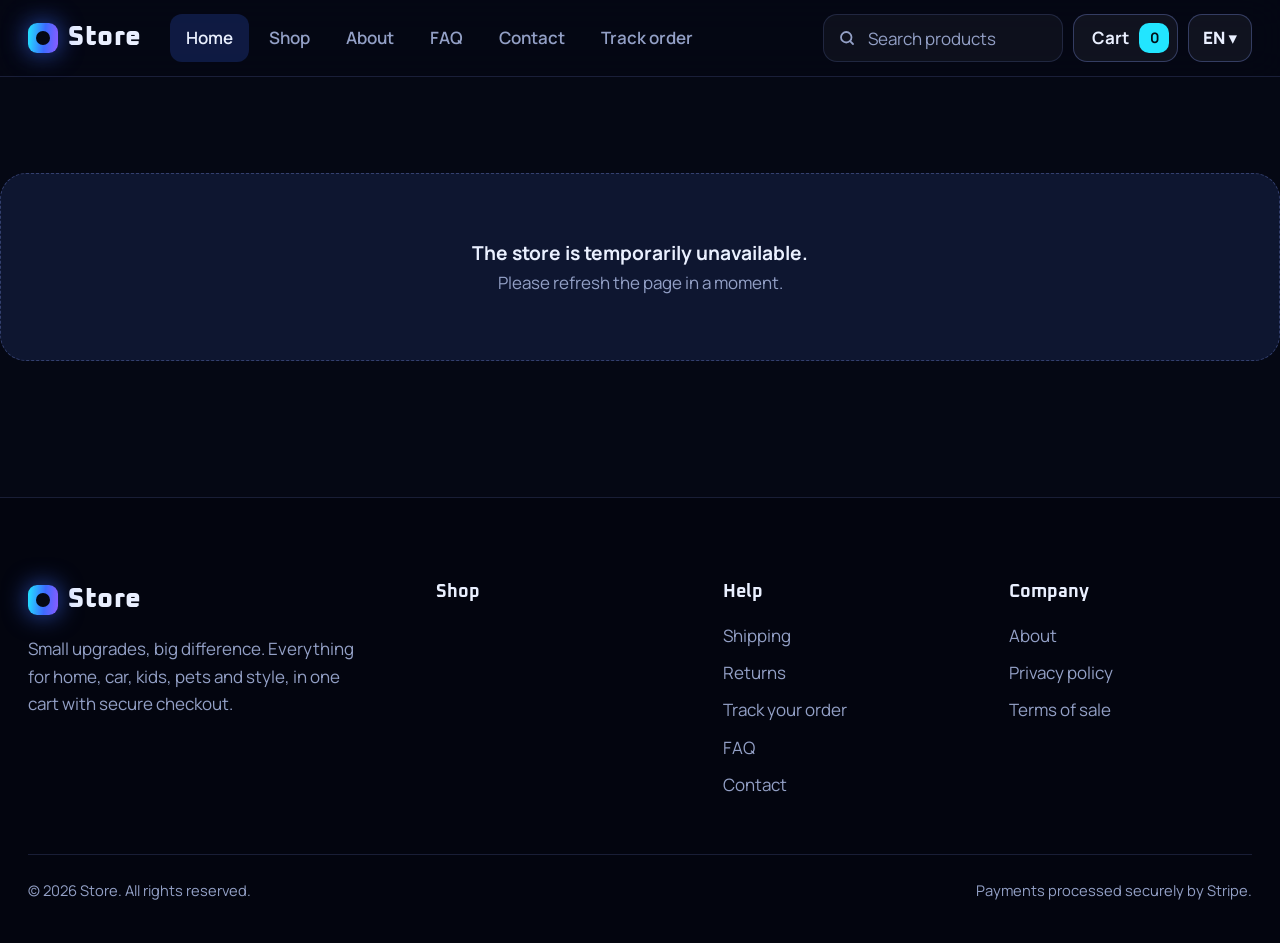
==== commit d1fa564e: "Add files via upload" ====
--- a/index.html
+++ b/index.html
@@ -72,7 +72,7 @@
     <div class="aiband">
       <div>
         <h2 class="h">Questions at 2 a.m.? We have got you.</h2>
-        <p>Our AI assistant is on shift around the clock. Ask about products, shipping or returns and get an answer in seconds, in English or French. For anything about a specific order, order tracking has the details, and a real person is one tap away on the contact page.</p>
+        <p>Our AI assistant is on shift around the clock. Ask about products, shipping or returns and get an answer in seconds, in your language. For anything about a specific order, order tracking has the details, and a real person is one tap away on the contact page.</p>
       </div>
       <button class="btn primary" type="button" data-open-chat>Ask the assistant</button>
     </div>
--- a/styles.css
+++ b/styles.css
@@ -240,7 +240,7 @@
 .form input,.form textarea{background:rgba(255,255,255,.04);border:1.5px solid var(--line);border-radius:14px;padding:15px 16px;width:100%}
 .form textarea{min-height:170px;resize:vertical}
 .form input:focus,.form textarea:focus{border-color:var(--cyan);outline:none;box-shadow:0 0 0 4px rgba(34,229,255,.15)}
-.hp{position:absolute;left:-9999px;width:1px;height:1px;opacity:0}
+.hp{position:absolute;width:1px;height:1px;overflow:hidden;clip:rect(0 0 0 0);opacity:0;pointer-events:none}
 .note{padding:14px 18px;border-radius:14px;font-weight:600}
 .note.ok{background:rgba(56,242,165,.12);color:var(--good);border:1px solid rgba(56,242,165,.4)}
 .note.bad{background:rgba(255,61,203,.12);color:#ff8ad8;border:1px solid rgba(255,61,203,.4)}
@@ -426,3 +426,67 @@
 .steps3{grid-template-columns:repeat(auto-fit,minmax(280px,1fr))}
 .phead p+p{margin-top:10px}
 .phead .found{font-family:var(--mono);font-size:.9rem}
+
+/* ===== language menu ===== */
+.lang{position:relative}
+.langbtn{height:48px;border:1.5px solid var(--line2);border-radius:14px;background:rgba(255,255,255,.05);font-weight:800;padding:0 14px;white-space:nowrap}
+.langbtn:hover{background:rgba(61,107,255,.25)}
+.langmenu{position:absolute;top:calc(100% + 8px);right:0;min-width:176px;list-style:none;padding:8px;margin:0;background:#0A1022;border:1px solid var(--line2);border-radius:16px;box-shadow:0 24px 60px rgba(0,0,0,.6);z-index:70}
+.langmenu[hidden]{display:none}
+.langmenu button{width:100%;text-align:start;background:none;border:0;padding:11px 14px;border-radius:10px;font-weight:600;font-size:1rem}
+.langmenu button:hover{background:rgba(255,255,255,.08)}
+.langmenu button[aria-current]{background:rgba(61,107,255,.22)}
+@media (max-width:380px){.langbtn{padding:0 8px;height:44px;font-size:.85rem}.logo .shopName{max-width:24vw}}
+
+/* ===== Arabic: right-to-left layout ===== */
+html[lang="ar"]{--display:'Cairo','Segoe UI',Tahoma,system-ui,sans-serif;--body:'Cairo','Segoe UI',Tahoma,system-ui,sans-serif}
+html[lang="ar"] *{letter-spacing:0!important}
+html[lang="ar"] body{line-height:1.75}
+html[lang="ar"] .h{line-height:1.25}
+[dir="rtl"] .nav{margin-right:0;margin-left:auto}
+[dir="rtl"] .search svg{left:auto;right:15px}
+[dir="rtl"] .search input{padding:0 44px 0 16px}
+[dir="rtl"] .langmenu{right:auto;left:0}
+[dir="rtl"] .badge{left:auto;right:14px}
+[dir="rtl"] .quick{right:auto;left:14px}
+[dir="rtl"] .cat .em{right:auto;left:24px}
+[dir="rtl"] .cat:nth-child(1) .em{left:34px}
+[dir="rtl"] .hero::before{right:auto;left:-260px}
+[dir="rtl"] .hero::after{left:auto;right:-300px}
+[dir="rtl"] .orbit{margin-left:0;margin-right:auto}
+[dir="rtl"] .track{direction:ltr}
+[dir="rtl"] .price s,[dir="rtl"] .pinfo .big s{margin-left:0;margin-right:10px}
+[dir="rtl"] .rail{scroll-padding-left:0;scroll-padding-right:28px}
+[dir="rtl"] .chip{text-align:right}
+[dir="rtl"] .drawer{right:auto;left:0;border-left:0;border-right:1px solid var(--line2);transform:translateX(-100%)}
+[dir="rtl"] .drawer.on{transform:none}
+[dir="rtl"] .chat{right:auto;left:max(18px,env(safe-area-inset-left))}
+[dir="rtl"] .chat-panel{right:auto;left:0}
+[dir="rtl"] .info .x{right:auto;left:18px}
+[dir="rtl"] .info h2{padding-right:0;padding-left:54px}
+[dir="rtl"] .cm.bot{border-bottom-left-radius:18px;border-bottom-right-radius:6px}
+[dir="rtl"] .cm.user{border-bottom-right-radius:18px;border-bottom-left-radius:6px}
+[dir="rtl"] .faq summary{text-align:right}
+[dir="rtl"] input[type=email],[dir="rtl"] input[inputmode=numeric]{text-align:left}
+[dir="rtl"] .statement,[dir="rtl"] .hero h1{line-height:1.2}
+@media (max-width:560px){[dir="rtl"] .chat-panel{right:auto;left:-6px}}
+
+/* ===== header fit (all languages) ===== */
+.logo{flex:none}
+.tools{flex:none}
+.nav{flex:1 1 0;min-width:0;margin-right:0}
+[dir="rtl"] .nav{margin-left:0}
+@media (max-width:1240px){.search input{width:170px}}
+@media (max-width:560px){
+  .top .bar{gap:8px}
+  .tools{gap:6px}
+  .logo .shopName{max-width:27vw}
+  .langbtn{padding:0 10px}
+}
+@media (max-width:380px){.logo .shopName{max-width:22vw}.langbtn{padding:0 8px}.wrap{padding:0 14px}}
+
+/* ===== small-phone fit ===== */
+@media (max-width:380px){.rail{margin:0 -14px;padding-left:14px;padding-right:14px;scroll-padding-left:14px}[dir="rtl"] .rail{scroll-padding-left:0;scroll-padding-right:14px}}
+@media (max-width:560px){.grid{grid-template-columns:repeat(2,minmax(0,1fr))}}
+.card{min-width:0}
+.card h3,.card .cname,.card .price{overflow-wrap:anywhere}
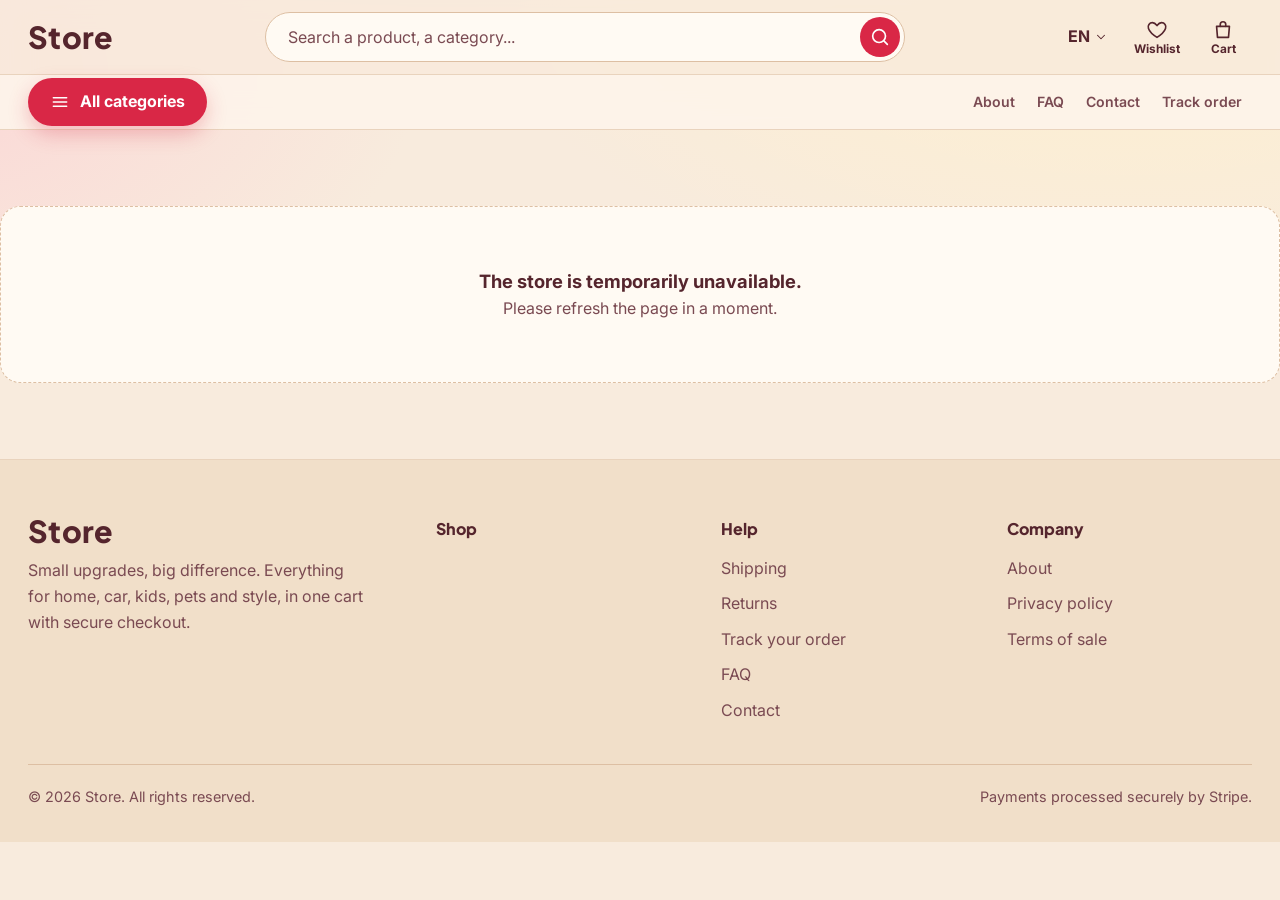
==== commit 49324a9d: "Add files via upload" ====
--- a/index.html
+++ b/index.html
@@ -5,97 +5,21 @@
 <meta name="viewport" content="width=device-width, initial-scale=1">
 <title>Smart finds that upgrade everyday life</title>
 <meta name="description" content="Smart, useful products for the nursery, the kitchen, the car, the desk and everything in between. One cart, secure checkout, and an order you can follow every step of the way.">
-<meta name="theme-color" content="#050814">
-<link rel="icon" href="data:image/svg+xml,%3Csvg xmlns='http://www.w3.org/2000/svg' viewBox='0 0 100 100'%3E%3Crect width='100' height='100' rx='28' fill='%233D6BFF'/%3E%3Ccircle cx='50' cy='50' r='20' fill='%23050814'/%3E%3C/svg%3E">
+<meta name="theme-color" content="#F8EBDD">
+<link rel="icon" href="data:image/svg+xml,%3Csvg xmlns='http://www.w3.org/2000/svg' viewBox='0 0 100 100'%3E%3Crect width='100' height='100' rx='28' fill='%23D92746'/%3E%3Ccircle cx='50' cy='50' r='20' fill='%23FFEA9E'/%3E%3C/svg%3E">
 <link rel="preconnect" href="https://fonts.googleapis.com">
 <link rel="preconnect" href="https://fonts.gstatic.com" crossorigin>
-<link rel="stylesheet" href="https://fonts.googleapis.com/css2?family=JetBrains+Mono:wght@400&family=Manrope:wght@500;600;700;800&family=Oxanium:wght@600;700;800&display=swap">
+<link rel="stylesheet" href="https://fonts.googleapis.com/css2?family=Inter:wght@400;500;600;700&family=Plus+Jakarta+Sans:wght@600;700;800&display=swap">
 <link rel="stylesheet" href="/styles.css">
 </head>
 <body data-page="home">
 <div id="site-header"></div>
 <main id="main">
-
-<section class="hero">
-  <div class="wrap">
-    <div>
-      <span class="pill"><i></i>The store is open. Come see what is new.</span>
-      <h1 class="h">Upgrade <span class="grad">everyday life.</span></h1>
-      <p class="lead">Smart little products for the nursery, the kitchen, the car, the desk and everything in between. Find what you need in seconds, pay securely, and follow your order every step of the way.</p>
-      <div class="cta">
-        <a class="btn primary" href="/shop.html">Shop the collection</a>
-        <a class="btn ghost" href="#categories" data-scroll="categories">Explore categories</a>
-      </div>
-      <div class="stats" id="hero-stats"></div>
-    </div>
-    <div class="orbit" id="orbit" aria-label="Featured categories"></div>
-  </div>
-</section>
-
-<div class="marquee" id="marquee" aria-hidden="true"></div>
-
-<section class="sec tight">
-  <div class="wrap">
-    <p class="statement h">Small things. <span class="grad">Big difference.</span> Delivered to your door.</p>
-  </div>
-</section>
-
-<section class="sec" id="categories">
-  <div class="wrap">
-    <div class="sec-head"><div><h2 class="h">Find your aisle</h2><p>From bedtime routines to road-trip emergencies, every category is packed with small upgrades that earn their spot in your day.</p></div>
-      <a class="link" href="/shop.html">See every product</a></div>
-    <div class="bento" id="bento"></div>
-  </div>
-</section>
-
-<section class="sec tight" id="trending" hidden>
-  <div class="wrap">
-    <div class="sec-head"><div><h2 class="h">Trending now</h2><p>The pieces everyone adds to the cart first. Fresh picks, friendly prices, zero filler.</p></div>
-      <a class="link" href="/shop.html">Browse everything</a></div>
-    <div class="rail" id="rail"></div>
-  </div>
-</section>
-
-<section class="sec">
-  <div class="wrap">
-    <div class="sec-head"><div><h2 class="h">Easy from first tap to front door</h2><p>No account to create and no maze of menus. Just three simple steps between you and your new favorite thing.</p></div></div>
-    <div class="feat steps3">
-      <div class="f"><i aria-hidden="true">🔎</i><strong>Find it in seconds</strong><span>Search by name, filter by category, set your budget and sort by price. The right product is never more than a few taps away.</span></div>
-      <div class="f"><i aria-hidden="true">💳</i><strong>Pay with total confidence</strong><span>Checkout runs on Stripe, one of the most widely used payment platforms in the world. Your card details never touch our site.</span></div>
-      <div class="f"><i aria-hidden="true">📍</i><strong>Follow it all the way</strong><span>Use your order number and email to watch your order move from paid to shipped to delivered, whenever you feel like checking.</span></div>
-    </div>
-  </div>
-</section>
-
-<section class="sec tight" id="aiBand" hidden>
-  <div class="wrap">
-    <div class="aiband">
-      <div>
-        <h2 class="h">Questions at 2 a.m.? We have got you.</h2>
-        <p>Our AI assistant is on shift around the clock. Ask about products, shipping or returns and get an answer in seconds, in your language. For anything about a specific order, order tracking has the details, and a real person is one tap away on the contact page.</p>
-      </div>
-      <button class="btn primary" type="button" data-open-chat>Ask the assistant</button>
-    </div>
-  </div>
-</section>
-
-<section class="sec">
-  <div class="wrap">
-    <div class="sec-head"><div><h2 class="h">The details that make it feel effortless</h2><p>Small touches that turn a quick purchase into a smooth experience.</p></div></div>
-    <div class="feat" id="values"></div>
-  </div>
-</section>
-
-<section class="sec tight">
-  <div class="wrap">
-    <div class="banner">
-      <h2 class="h">Your next favorite thing is one tap away.</h2>
-      <p>Browse the full collection, fill your cart and watch the free-shipping bar fill up. Every order is tracked and every payment is secured.</p>
-      <div class="cta"><a class="btn primary" href="/shop.html">Start shopping</a><a class="btn ghost" href="/faq.html">Read the FAQ</a></div>
-    </div>
-  </div>
-</section>
-
+<section class="sec"><div class="wrap">
+  <h1 class="h">Smart solutions for a simpler everyday life</h1>
+  <p class="lead">Discover useful, innovative and trending products across every category, all in one cart with secure checkout.</p>
+  <p><a class="btn primary" href="/shop.html">Discover now</a></p>
+</div></section>
 </main>
 <div id="site-footer"></div>
 <script src="/app.js" defer></script>
--- a/styles.css
+++ b/styles.css
@@ -1,492 +1,468 @@
-/* ===== Storefront: dark tech theme ===== */
+/* ===== Cherry & Butter: warm beige canvas, cherry red, butter yellow, soft pink, deep wine ===== */
 :root{
-  --bg:#050814; --bg2:#0A1022; --card:#0E1630; --card2:#141F42;
-  --line:rgba(140,160,255,.16); --line2:rgba(140,160,255,.3);
-  --text:#EAF0FF; --muted:#93A0C6; --grid:rgba(120,140,255,.06);
-  --blue:#3D6BFF; --blue2:#2B52E0; --cyan:#22E5FF; --violet:#8B5CFF; --good:#38F2A5; --warn:#FFB84D;
-  --display:'Oxanium','Segoe UI',system-ui,sans-serif;
-  --body:'Manrope','Segoe UI',system-ui,-apple-system,sans-serif;
-  --mono:'JetBrains Mono',ui-monospace,Menlo,Consolas,monospace;
-  --grad:linear-gradient(95deg,var(--cyan),var(--blue) 55%,var(--violet));
+  --cherry:#D92746; --cherry-d:#B81C37; --cherry-ink:#B81C37;
+  --butter:#FFEA9E; --butter-d:#F5D96B; --ivory:#FFF8F1; --beige:#F8EBDD; --beige-d:#EFD9C2; --pink:#F6B9C7; --blush:#FBE2E5; --wine:#55252D; --white:#fff;
+  --card:#FFFAF3; --line:#E9D3BD; --line2:#DDBFA3; --muted:#7A4A52; --ok:#1F7A4D; --warn:#8A5A00; --err:#B3122E;
+  --r:20px; --r-sm:12px; --shadow:0 1px 2px rgba(85,37,45,.06),0 10px 28px rgba(85,37,45,.09); --shadow-lg:0 2px 4px rgba(85,37,45,.06),0 22px 50px rgba(85,37,45,.16);
+  --display:'Plus Jakarta Sans','Manrope','Segoe UI',system-ui,sans-serif; --body:'Inter','Segoe UI',system-ui,-apple-system,sans-serif;
+  --ease:cubic-bezier(.2,.8,.2,1);
 }
 *{box-sizing:border-box;margin:0}
-html{scroll-behavior:smooth;scroll-padding-top:110px;background:var(--bg)}
-body{font-family:var(--body);color:var(--text);background:var(--bg);line-height:1.6;font-size:17px;-webkit-text-size-adjust:100%;overflow-x:hidden;position:relative}
-body::before{content:"";position:fixed;inset:0;z-index:-1;pointer-events:none;
-  background-image:linear-gradient(var(--grid) 1px,transparent 1px),linear-gradient(90deg,var(--grid) 1px,transparent 1px);
-  background-size:60px 60px;-webkit-mask-image:radial-gradient(ellipse 90% 70% at 50% 0%,#000,transparent 75%);mask-image:radial-gradient(ellipse 90% 70% at 50% 0%,#000,transparent 75%)}
+html{scroll-behavior:smooth;scroll-padding-top:130px;background:var(--beige)}
+body{font-family:var(--body);color:var(--wine);line-height:1.6;font-size:16px;-webkit-text-size-adjust:100%;overflow-x:hidden;position:relative;
+  background:radial-gradient(1100px 620px at 88% -8%,#FFF1CC 0%,transparent 62%),radial-gradient(900px 520px at -8% 8%,#FBD6D6 0%,transparent 58%),radial-gradient(900px 600px at 50% 105%,#F7DCC4 0%,transparent 60%),var(--beige);background-attachment:fixed}
+body.noscroll{overflow:hidden}
 img{max-width:100%;display:block}
 button,input,select,textarea{font:inherit;color:inherit}
-button{cursor:pointer}
+button{cursor:pointer;background:none;border:0}
 a{color:inherit}
-:focus-visible{outline:3px solid var(--cyan);outline-offset:3px;border-radius:10px}
-::selection{background:var(--blue);color:#fff}
-.wrap{max-width:1360px;margin:0 auto;padding:0 28px}
+:focus-visible{outline:3px solid var(--cherry);outline-offset:3px;border-radius:10px}
+::selection{background:var(--cherry);color:#fff}
+.wrap{max-width:1320px;margin:0 auto;padding:0 28px}
 .sr{position:absolute;width:1px;height:1px;overflow:hidden;clip:rect(0 0 0 0);white-space:nowrap}
-.h{font-family:var(--display);font-weight:700;letter-spacing:-.03em;line-height:1}
-.grad{background:var(--grad);-webkit-background-clip:text;background-clip:text;color:transparent}
+.h{font-family:var(--display);font-weight:800;letter-spacing:-.025em;line-height:1.08}
+.ic{width:22px;height:22px;flex:none}
+.arr{width:18px;height:18px}
 [hidden]{display:none!important}
+.flip{transform:scaleX(-1)}
 
 /* ---------- buttons ---------- */
-.btn{border:0;border-radius:16px;padding:18px 30px;font-weight:800;font-size:1.05rem;text-decoration:none;display:inline-flex;align-items:center;justify-content:center;gap:10px;transition:transform .15s,box-shadow .2s,background .2s}
-.btn.primary{background:linear-gradient(95deg,var(--blue),var(--violet));color:#fff;box-shadow:0 10px 40px rgba(61,107,255,.45)}
-.btn.primary:hover{transform:translateY(-2px);box-shadow:0 14px 56px rgba(90,110,255,.7)}
-.btn.ghost{background:rgba(255,255,255,.04);color:var(--text);box-shadow:inset 0 0 0 1.5px var(--line2)}
-.btn.ghost:hover{background:rgba(255,255,255,.1)}
-.btn:disabled{background:var(--card2);color:var(--muted);box-shadow:none;cursor:not-allowed;transform:none}
-
-/* ---------- header ---------- */
-.promo{background:linear-gradient(90deg,var(--blue2),var(--violet));color:#fff;text-align:center;font-size:.92rem;font-weight:600;padding:9px 16px}
-.top{position:sticky;top:0;z-index:30;background:rgba(5,8,20,.72);-webkit-backdrop-filter:blur(18px);backdrop-filter:blur(18px);border-bottom:1px solid var(--line)}
-.top .bar{display:flex;align-items:center;gap:28px;padding-top:14px;padding-bottom:14px}
-.logo{font-family:var(--display);font-weight:800;font-size:1.7rem;letter-spacing:.02em;text-decoration:none;display:flex;align-items:center;gap:10px}
-.mark{width:30px;height:30px;border-radius:9px;background:var(--grad);box-shadow:0 0 24px rgba(61,107,255,.7);position:relative;flex:none}
-.mark::after{content:"";position:absolute;inset:8px;border-radius:50%;background:var(--bg)}
-.nav{display:flex;gap:4px;margin-right:auto}
-.nav a{padding:10px 16px;border-radius:12px;font-weight:600;color:var(--muted);text-decoration:none}
-.nav a:hover{color:var(--text);background:rgba(255,255,255,.06)}
-.nav a[aria-current="page"]{color:var(--text);background:rgba(61,107,255,.2)}
-.tools{display:flex;gap:10px;align-items:center}
-.search{position:relative}
-.search input{width:240px;height:48px;border:1.5px solid var(--line);background:rgba(255,255,255,.04);border-radius:14px;padding:0 16px 0 44px;color:var(--text)}
+.btn{position:relative;overflow:hidden;border-radius:999px;padding:15px 28px;font-weight:700;font-size:1rem;text-decoration:none;display:inline-flex;align-items:center;justify-content:center;gap:10px;transition:transform .2s var(--ease),box-shadow .25s,background .2s,color .2s;will-change:transform}
+.btn.primary{background:var(--cherry);color:#fff;box-shadow:0 10px 24px rgba(217,39,70,.32)}
+.btn.primary:hover{background:var(--cherry-d);box-shadow:0 14px 32px rgba(217,39,70,.42);transform:translateY(-2px)}
+.btn.primary:active{transform:translateY(0) scale(.98)}
+.btn.primary::after{content:"";position:absolute;top:0;left:-70%;width:40%;height:100%;background:linear-gradient(100deg,transparent,rgba(255,255,255,.45),transparent);transform:skewX(-20deg);animation:sheen 5.5s ease-in-out infinite}
+@keyframes sheen{0%,70%{left:-70%}100%{left:140%}}
+.btn.ghost{background:rgba(255,250,243,.7);color:var(--wine);box-shadow:inset 0 0 0 1.5px var(--wine)}
+.btn.ghost:hover{background:var(--wine);color:var(--ivory)}
+.btn.sm{padding:10px 18px;font-size:.92rem}
+.btn:disabled{background:var(--beige-d);color:var(--muted);box-shadow:none;cursor:not-allowed;transform:none}
+.btn:disabled::after{display:none}
+.link{font-weight:700;color:var(--cherry-ink);text-decoration:none;display:inline-flex;align-items:center;gap:6px;padding:6px 0;background:none;border:0;background-image:linear-gradient(currentColor,currentColor);background-size:0 2px;background-position:0 100%;background-repeat:no-repeat;transition:background-size .3s var(--ease)}
+.link:hover{background-size:100% 2px}
+.icon-btn{position:relative;display:grid;place-items:center;width:46px;height:46px;border-radius:50%;transition:background .2s,transform .2s}
+.icon-btn:hover{background:rgba(217,39,70,.1)}
+.dot{position:absolute;top:2px;right:0;min-width:20px;height:20px;border-radius:99px;background:var(--cherry);color:#fff;font-size:.72rem;font-weight:800;display:grid;place-items:center;padding:0 5px;border:2px solid var(--beige)}
+.bump{animation:bump .4s var(--ease)}
+@keyframes bump{40%{transform:scale(1.45)}}
+
+/* ---------- announcement, progress, header ---------- */
+.progress{position:fixed;top:0;left:0;height:3px;width:0;background:var(--cherry);z-index:100;opacity:0}
+.progress.on{opacity:1;width:82%;transition:width 6s cubic-bezier(.1,.7,.2,1)}
+.promo{background:linear-gradient(90deg,#B81C37,#D92746 50%,#B81C37);color:#fff;text-align:center;font-size:.9rem;font-weight:600;padding:9px 16px}
+.top{position:sticky;top:0;z-index:40;background:rgba(248,235,221,.86);-webkit-backdrop-filter:blur(16px) saturate(1.2);backdrop-filter:blur(16px) saturate(1.2);border-bottom:1px solid var(--line);transition:transform .3s var(--ease),box-shadow .3s}
+.top.scrolled{box-shadow:0 8px 24px rgba(85,37,45,.1)}
+.top.hide{transform:translateY(-110%)}
+.top .bar{display:flex;align-items:center;gap:22px;padding-top:12px;padding-bottom:12px;transition:padding .25s}
+.top.scrolled .bar{padding-top:8px;padding-bottom:8px}
+.logo{font-family:var(--display);font-weight:800;font-size:1.9rem;letter-spacing:.01em;text-decoration:none;display:flex;align-items:center;gap:10px;flex:none;line-height:1}
+.logo .mark{display:none}
+.logo .shopName b{color:var(--cherry);font-weight:800}
+.menubtn{display:none}
+.nav{display:flex;gap:2px;flex:1 1 0;min-width:0;align-items:center}
+.nav>a,.nav .mm>a{position:relative;padding:10px 14px;border-radius:12px;font-weight:600;text-decoration:none;white-space:nowrap}
+.nav>a::after,.nav .mm>a::after{content:"";position:absolute;left:14px;right:14px;bottom:4px;height:2px;border-radius:2px;background:var(--cherry);transform:scaleX(0);transform-origin:left;transition:transform .3s var(--ease)}
+.nav>a:hover::after,.nav .mm>a:hover::after,.nav a[aria-current="page"]::after{transform:scaleX(1)}
+.mm{position:relative;display:flex;align-items:center}
+.mm-btn{width:28px;height:28px;border-radius:50%;display:grid;place-items:center;margin-left:-8px}
+.mm-btn .ic{width:16px;height:16px;transition:transform .25s}
+.mm-btn[aria-expanded="true"] .ic{transform:rotate(180deg)}
+.mm-panel{position:absolute;top:calc(100% + 14px);left:-14px;width:min(940px,92vw);background:rgba(255,250,243,.94);-webkit-backdrop-filter:blur(18px);backdrop-filter:blur(18px);border:1px solid var(--line);border-radius:26px;box-shadow:var(--shadow-lg);padding:22px;opacity:0;transform:translateY(10px);transition:opacity .18s,transform .22s var(--ease);z-index:60}
+.mm-panel.on{opacity:1;transform:none}
+.mm-grid{display:grid;grid-template-columns:repeat(3,1fr);gap:14px}
+.mm-col{border-radius:18px;padding:16px}
+.mm-h{font-family:var(--display);font-weight:800;font-size:1.05rem;text-decoration:none;display:block;margin-bottom:10px}
+.mm-col ul{list-style:none;padding:0;display:grid;gap:8px}
+.mm-col li a{display:flex;align-items:center;gap:10px;text-decoration:none;font-size:.92rem;font-weight:600;line-height:1.25}
+.mm-col li .media{width:44px;height:44px;border-radius:12px;flex:none;aspect-ratio:auto}
+.mm-col li .emoji{font-size:1.4rem}
+.mm-all{margin-top:14px;display:inline-flex;align-items:center;gap:8px;font-weight:700;color:var(--cherry-ink);text-decoration:none}
+.tools{display:flex;gap:6px;align-items:center;flex:none}
+.search{position:relative;display:flex;align-items:center}
+.search>.ic{position:absolute;left:16px;width:18px;height:18px;color:var(--muted);pointer-events:none}
+.search input{width:300px;height:48px;border:1.5px solid var(--line2);background:var(--card);border-radius:999px;padding:0 18px 0 44px;transition:width .3s var(--ease),border-color .2s,box-shadow .2s}
 .search input::placeholder{color:var(--muted)}
-.search input:focus{border-color:var(--cyan);outline:none;box-shadow:0 0 0 4px rgba(34,229,255,.15)}
-.search svg{position:absolute;left:15px;top:50%;transform:translateY(-50%);width:18px;height:18px;color:var(--muted)}
-.cartbtn{height:48px;border:1.5px solid var(--line2);border-radius:14px;background:rgba(255,255,255,.05);font-weight:700;padding:0 8px 0 18px;display:flex;align-items:center;gap:10px}
-.cartbtn:hover{background:rgba(61,107,255,.25)}
-.cartbtn b{background:var(--cyan);color:#001018;min-width:30px;height:30px;border-radius:10px;display:grid;place-items:center;font-size:.9rem;padding:0 6px}
-.menubtn{display:none;width:48px;height:48px;border:1.5px solid var(--line2);border-radius:14px;background:rgba(255,255,255,.05);font-size:1.3rem}
-@media (max-width:1020px){
-  .search{display:none}
-  .menubtn{display:block}
-  .nav{display:none;position:absolute;left:0;right:0;top:100%;flex-direction:column;background:rgba(5,8,20,.97);padding:14px 20px 20px;border-bottom:1px solid var(--line);margin:0}
-  .nav.open{display:flex}
-  .nav a{padding:14px 16px;font-size:1.1rem}
-  .top .bar{gap:12px}
-  .tools{margin-left:auto}
-}
-
-/* ---------- hero (extra large) ---------- */
-.hero{position:relative;padding:72px 0 56px;overflow:hidden}
-.hero::before{content:"";position:absolute;width:900px;height:900px;right:-260px;top:-300px;background:radial-gradient(circle,rgba(61,107,255,.38),transparent 62%);pointer-events:none}
-.hero::after{content:"";position:absolute;width:700px;height:700px;left:-300px;bottom:-380px;background:radial-gradient(circle,rgba(139,92,255,.3),transparent 62%);pointer-events:none}
-.hero .wrap{position:relative;z-index:1;display:grid;grid-template-columns:1.15fr .85fr;gap:30px;align-items:center}
-.pill{display:inline-flex;align-items:center;gap:10px;border:1px solid var(--line2);background:rgba(255,255,255,.05);border-radius:999px;padding:8px 16px 8px 12px;font-size:.92rem;font-weight:600;color:var(--muted)}
-.pill i{width:10px;height:10px;border-radius:50%;background:var(--good);box-shadow:0 0 12px var(--good);display:block;animation:pulse 2s infinite}
-@keyframes pulse{50%{opacity:.4}}
-.hero h1{font-size:clamp(3rem,9.4vw,8.2rem);margin-top:24px;line-height:.93}
-.hero .lead{margin-top:26px;font-size:clamp(1.1rem,2vw,1.4rem);color:var(--muted);max-width:50ch}
-.cta{display:flex;flex-wrap:wrap;gap:14px;margin-top:38px}
-.stats{display:flex;flex-wrap:wrap;gap:12px 44px;margin-top:48px}
-.stat b{display:block;font-family:var(--display);font-size:clamp(1.8rem,3.6vw,2.8rem);line-height:1}
-.stat span{color:var(--muted);font-size:.95rem}
-
-.orbit{--s:min(560px,86vw);position:relative;width:var(--s);height:var(--s);margin-left:auto}
-.ring{position:absolute;border-radius:50%;border:1px dashed rgba(140,160,255,.3)}
-.ring.r1{inset:6%}.ring.r2{inset:22%;border-style:solid;border-color:rgba(34,229,255,.2)}
-.core{position:absolute;inset:34%;border-radius:50%;background:radial-gradient(circle at 32% 28%,#9ab8ff,var(--blue) 42%,#1a2a95);box-shadow:0 0 120px rgba(61,107,255,.8),inset 0 0 50px rgba(255,255,255,.25);display:grid;place-items:center;font-size:calc(var(--s)*.15)}
-.spin{position:absolute;inset:0;animation:spin 48s linear infinite}
-.sat{position:absolute;top:50%;left:50%;width:calc(var(--s)*.2);height:calc(var(--s)*.2);margin:calc(var(--s)*-.1);transform:rotate(var(--a)) translateX(calc(var(--s)*.44)) rotate(calc(var(--a)*-1));text-decoration:none}
-.sat span{display:grid;place-items:center;width:100%;height:100%;border-radius:28%;background:color-mix(in srgb,var(--c) 22%,rgba(14,22,48,.8));border:1.5px solid color-mix(in srgb,var(--c) 70%,transparent);box-shadow:0 0 34px color-mix(in srgb,var(--c) 45%,transparent);font-size:calc(var(--s)*.09);-webkit-backdrop-filter:blur(8px);backdrop-filter:blur(8px);animation:unspin 48s linear infinite;transition:scale .2s}
-.sat:hover span{scale:1.12}
-@keyframes spin{to{transform:rotate(360deg)}}
-@keyframes unspin{to{transform:rotate(-360deg)}}
-@media (max-width:900px){.hero .wrap{grid-template-columns:1fr}.orbit{margin:20px auto 0}.hero{padding-top:44px}}
-
-/* ---------- marquee ---------- */
-.marquee{overflow:hidden;border-block:1px solid var(--line);background:rgba(255,255,255,.02)}
-.track{display:flex;gap:56px;width:max-content;animation:scroll 46s linear infinite;padding:20px 0;font-family:var(--display);font-weight:700;font-size:1.5rem;color:var(--muted);white-space:nowrap}
-.track span::before{content:"";display:inline-block;width:10px;height:10px;border-radius:3px;background:var(--cyan);margin-right:18px;box-shadow:0 0 12px var(--cyan);transform:rotate(45deg)}
-@keyframes scroll{to{transform:translateX(-50%)}}
+.search input:focus{width:380px;border-color:var(--cherry);outline:none;box-shadow:0 0 0 4px rgba(217,39,70,.14)}
+.sugg{position:absolute;top:calc(100% + 10px);left:0;right:0;min-width:340px;background:rgba(255,250,243,.97);border:1px solid var(--line);border-radius:20px;box-shadow:var(--shadow-lg);padding:8px;z-index:70;animation:pop .18s var(--ease)}
+@keyframes pop{from{opacity:0;transform:translateY(6px)}}
+.sugg a{display:flex;align-items:center;gap:12px;padding:8px 10px;border-radius:14px;text-decoration:none}
+.sugg a:hover,.sugg a.is-active{background:var(--blush)}
+.sg-p .media{width:48px;height:48px;border-radius:12px;flex:none;aspect-ratio:auto}
+.sg-p .emoji{font-size:1.5rem}
+.sg-t{flex:1;display:grid;line-height:1.25;min-width:0}.sg-t b{font-size:.95rem}.sg-t small{color:var(--muted)}
+.sg-all{font-weight:700;color:var(--cherry-ink);justify-content:center}
+.sg-h{display:flex;justify-content:space-between;align-items:center;padding:6px 10px;font-weight:700;font-size:.85rem;color:var(--muted)}
+.sg-h button{color:var(--cherry-ink);font-weight:700}
+.sg-n{padding:10px;color:var(--muted);font-size:.9rem}
+.sg-r .ic{width:16px;height:16px;color:var(--muted)}
+.lang{position:relative}
+.langbtn{height:46px;border-radius:999px;font-weight:700;padding:0 12px;display:flex;align-items:center;gap:4px}
+.langbtn:hover{background:rgba(217,39,70,.1)}.langbtn .ic{width:14px;height:14px}
+.langmenu{position:absolute;top:calc(100% + 8px);right:0;min-width:170px;list-style:none;padding:8px;background:var(--card);border:1px solid var(--line);border-radius:16px;box-shadow:var(--shadow-lg);z-index:70}
+.langmenu button{width:100%;text-align:start;padding:10px 14px;border-radius:10px;font-weight:600}
+.langmenu button:hover{background:var(--blush)}.langmenu button[aria-current]{background:var(--butter)}
+
+/* ---------- tone helpers (brand palette only) ---------- */
+.t0{--bg:var(--butter);--fg:var(--wine)}.t1{--bg:var(--pink);--fg:var(--wine)}.t2{--bg:#F4C7A4;--fg:var(--wine)}.t3{--bg:var(--blush);--fg:var(--wine)}.t4{--bg:#FFD9A0;--fg:var(--wine)}
+
+/* ---------- hero ---------- */
+.hero2{position:relative;padding:48px 0 30px;overflow:hidden}
+.hero-grid{display:grid;grid-template-columns:1.05fr 1fr;gap:34px;align-items:center}
+.pill2{display:inline-flex;align-items:center;gap:8px;background:var(--butter);color:var(--wine);font-weight:700;font-size:.9rem;padding:8px 16px;border-radius:999px;box-shadow:0 4px 14px rgba(245,217,107,.55)}
+.hero-copy h1{font-size:clamp(2.3rem,5.4vw,4.4rem);margin-top:18px;color:var(--wine)}
+.hero-copy h1 em{font-style:normal;color:var(--cherry);background:linear-gradient(100deg,#D92746,#E8566D,#D92746);background-size:200% 100%;-webkit-background-clip:text;background-clip:text;-webkit-text-fill-color:transparent;animation:flow 8s ease-in-out infinite alternate}
+@keyframes flow{to{background-position:100% 0}}
+.lead{margin-top:20px;font-size:1.15rem;color:var(--muted);max-width:50ch}
+.cta{display:flex;flex-wrap:wrap;gap:12px;margin-top:30px}
+.hero-art{position:relative;min-height:440px}
+.blob{position:absolute;border-radius:50%;filter:blur(2px);z-index:0}
+.blob.b1{width:380px;height:380px;right:4%;top:2%;background:radial-gradient(circle at 35% 30%,#FFF3C4,#FFE08A 55%,#F8C760);animation:morph 14s ease-in-out infinite alternate}
+.blob.b2{width:210px;height:210px;left:6%;bottom:2%;background:radial-gradient(circle at 35% 30%,#FDD3DC,#F6B9C7 60%,#EE98AB)}
+@keyframes morph{50%{border-radius:46% 54% 58% 42%/52% 44% 56% 48%}}
+.hc{position:absolute;z-index:1;display:block;text-decoration:none;background:var(--card);border-radius:24px;padding:10px;box-shadow:var(--shadow-lg);transition:transform .35s var(--ease)}
+.hc .media{border-radius:16px;aspect-ratio:1/1}
+.hc .emoji{font-size:4rem}
+.hc-t{display:grid;padding:10px 6px 4px;font-size:.92rem;line-height:1.25}
+.hc-t .price{font-size:1.05rem}
+.hc0{width:250px;right:12%;top:4%;transform:rotate(3deg);animation:float 7s ease-in-out infinite}
+.hc1{width:190px;left:4%;top:20%;transform:rotate(-5deg);animation:float 8s ease-in-out -2s infinite}
+.hc2{width:200px;right:0;bottom:4%;transform:rotate(-3deg);animation:float 9s ease-in-out -4s infinite}
+.hc:hover{transform:translateY(-6px) rotate(0)}
+@keyframes float{50%{translate:0 -9px}}
+
+/* ---------- trust strip ---------- */
+.trust{border-block:1px solid var(--line);background:rgba(255,250,243,.6)}
+.trust ul{list-style:none;display:grid;grid-template-columns:repeat(4,1fr);gap:20px;padding-top:22px;padding-bottom:22px}
+.trust li{display:flex;gap:14px;align-items:flex-start}
+.trust li>.ic{width:42px;height:42px;padding:9px;border-radius:14px;background:var(--butter);color:var(--wine);flex:none}
+.trust b{display:block;font-weight:800;line-height:1.25}.trust span{color:var(--muted);font-size:.9rem;line-height:1.4;display:block;margin-top:2px}
 
 /* ---------- sections ---------- */
-.sec{padding:96px 0}
-.sec.tight{padding:48px 0}
-.sec-head{display:flex;justify-content:space-between;align-items:flex-end;gap:20px;margin-bottom:40px;flex-wrap:wrap}
-.sec-head h2{font-size:clamp(2.2rem,5.6vw,4.4rem)}
-.sec-head p{color:var(--muted);margin-top:12px;font-size:1.15rem;max-width:56ch}
-.link{background:none;border:0;font-weight:800;color:var(--cyan);text-decoration:none;padding:6px 0}
-.link:hover{text-decoration:underline;text-underline-offset:5px}
-
-/* category bento */
-.bento{display:grid;grid-template-columns:repeat(4,1fr);grid-auto-rows:210px;gap:18px;grid-auto-flow:dense}
-.cat{--accent:#4D8BFF;text-decoration:none;border-radius:30px;padding:26px;position:relative;overflow:hidden;display:flex;flex-direction:column;justify-content:flex-end;
-  border:1px solid color-mix(in srgb,var(--accent) 40%,transparent);
-  background:radial-gradient(circle at 85% 12%,color-mix(in srgb,var(--accent) 38%,transparent),transparent 55%),var(--card);transition:transform .2s,box-shadow .25s}
-.cat:hover{transform:translateY(-6px);box-shadow:0 0 56px color-mix(in srgb,var(--accent) 40%,transparent)}
-.cat .em{position:absolute;top:20px;right:24px;font-size:4.2rem;line-height:1;filter:drop-shadow(0 0 24px var(--accent));transition:transform .3s}
-.cat:hover .em{transform:rotate(-10deg) scale(1.12)}
-.cat strong{font-family:var(--display);font-size:1.6rem;line-height:1.05;letter-spacing:-.02em;max-width:11ch}
-.cat span.n{color:var(--muted);font-size:.95rem;margin-top:6px}
-.cat:nth-child(1){grid-column:span 2;grid-row:span 2}
-.cat:nth-child(1) .em{font-size:9rem;top:30px;right:34px}
-.cat:nth-child(1) strong{font-size:3rem}
-.cat:nth-child(3){grid-row:span 2}
-.cat:nth-child(3) .em{font-size:5.6rem}
-.cat:nth-child(6){grid-column:span 2}
-@media (max-width:860px){
-  .bento{grid-template-columns:repeat(2,1fr);grid-auto-rows:176px}
-  .cat:nth-child(1){grid-column:span 2;grid-row:span 1}
-  .cat:nth-child(1) .em{font-size:5.4rem}
-  .cat:nth-child(1) strong{font-size:2rem}
-  .cat:nth-child(3){grid-row:span 1}
-  .cat:nth-child(3) .em{font-size:4rem}
-  .cat:nth-child(7){grid-column:span 2}
-  .sec{padding:64px 0}
-}
+.sec{padding:76px 0}.sec.tight{padding:36px 0}
+.sec-head{display:flex;justify-content:space-between;align-items:flex-end;gap:20px;margin-bottom:28px;flex-wrap:wrap}
+.sec-head h2{font-size:clamp(1.7rem,3.6vw,2.6rem)}
+.sec-head p{color:var(--muted);margin-top:8px;max-width:56ch}
+.cat-row{display:grid;grid-template-columns:repeat(auto-fill,minmax(170px,1fr));gap:16px}
+.cat-tile{position:relative;overflow:hidden;display:grid;border-radius:var(--r);background:var(--bg);text-decoration:none;box-shadow:var(--shadow);transition:transform .3s var(--ease),box-shadow .3s}
+.cat-tile:hover{transform:translateY(-6px);box-shadow:var(--shadow-lg)}
+.ct-img{display:block;aspect-ratio:1/.82;overflow:hidden}
+.ct-img .media{width:100%;height:100%;aspect-ratio:auto;border-radius:0;background:none}
+.ct-img img{transition:transform .6s var(--ease)}.cat-tile:hover .ct-img img{transform:scale(1.08)}
+.ct-img .emoji{font-size:4.2rem;transition:transform .4s var(--ease)}.cat-tile:hover .ct-img .emoji{transform:scale(1.15) rotate(-6deg)}
+.ct-t{display:grid;padding:12px 16px 16px;background:rgba(255,250,243,.82);line-height:1.3}.ct-t small{color:var(--muted)}
+.ct-go{position:absolute;right:12px;bottom:12px;width:34px;height:34px;border-radius:50%;background:var(--cherry);color:#fff;display:grid;place-items:center;opacity:0;transform:translateX(-6px);transition:.25s var(--ease)}
+.cat-tile:hover .ct-go,.cat-tile:focus-visible .ct-go{opacity:1;transform:none}
+.spot-card{--mx:50%;--my:50%}
+.spot-card::before{content:"";position:absolute;inset:0;background:radial-gradient(260px circle at var(--mx) var(--my),rgba(255,255,255,.55),transparent 62%);opacity:0;transition:opacity .25s;pointer-events:none;z-index:2}
+.spot-card:hover::before{opacity:1}
 
 /* ---------- product cards ---------- */
-.card{display:flex;flex-direction:column;gap:14px}
+.card{display:flex;flex-direction:column;gap:12px;min-width:0}
 .mw{position:relative}
-.media{--accent:#4D8BFF;position:relative;display:grid;place-items:center;aspect-ratio:1/1;border-radius:26px;overflow:hidden;text-decoration:none;
-  background:radial-gradient(circle at 50% 38%,color-mix(in srgb,var(--accent) 40%,transparent),transparent 68%),var(--card2);
-  border:1px solid var(--line);transition:border-color .2s,box-shadow .25s,transform .2s}
-.card:hover .media{border-color:color-mix(in srgb,var(--accent) 70%,transparent);box-shadow:0 0 44px color-mix(in srgb,var(--accent) 32%,transparent);transform:translateY(-4px)}
-.media .emoji{font-size:6rem;filter:drop-shadow(0 0 30px var(--accent));transition:transform .3s}
-.card:hover .media .emoji{transform:scale(1.1) rotate(-6deg)}
-.media img{width:100%;height:100%;object-fit:cover}
-.media.is-out .emoji,.media.is-out img{opacity:.35}
-.badge{position:absolute;top:14px;left:14px;background:rgba(5,8,20,.8);border:1px solid var(--line2);-webkit-backdrop-filter:blur(8px);backdrop-filter:blur(8px);font-size:.82rem;font-weight:800;padding:6px 13px;border-radius:999px;color:var(--cyan)}
-.badge.out{color:#fff;background:#3b1030;border-color:#ff3dcb}
-.quick{position:absolute;right:14px;bottom:14px;width:52px;height:52px;border-radius:16px;border:0;background:var(--grad);color:#001018;font-size:1.7rem;font-weight:800;line-height:1;display:grid;place-items:center;box-shadow:0 8px 28px rgba(61,107,255,.6);transition:transform .15s}
-.quick:hover{transform:scale(1.1)}
-.card .meta{display:flex;flex-direction:column;gap:3px;padding:0 4px}
-.cname{font-family:var(--mono);font-size:.78rem;color:var(--muted)}
-.card h3{font-size:1.12rem;font-weight:700;line-height:1.3}
-.card h3 a{text-decoration:none}.card h3 a:hover{color:var(--cyan)}
-.price{font-family:var(--display);font-weight:700;font-size:1.4rem}
-.price s{color:var(--muted);font-weight:400;margin-left:8px;font-size:1rem}
-.rail{display:grid;grid-auto-flow:column;grid-auto-columns:minmax(260px,300px);gap:22px;overflow-x:auto;scroll-snap-type:x mandatory;scroll-padding-left:28px;padding:6px 28px 20px;margin:0 -28px;scrollbar-width:thin;scrollbar-color:var(--line2) transparent}
+.media{--bg:var(--butter);position:relative;display:grid;place-items:center;aspect-ratio:1/1;border-radius:var(--r);overflow:hidden;text-decoration:none;background:radial-gradient(circle at 50% 38%,rgba(255,255,255,.65),transparent 62%),var(--bg);transition:transform .35s var(--ease),box-shadow .3s}
+.card:hover .media{box-shadow:var(--shadow)}
+.media img{width:100%;height:100%;object-fit:cover;transition:transform .6s var(--ease)}
+.card:hover .media img{transform:scale(1.06)}
+.media .emoji{font-size:5rem;transition:transform .4s var(--ease)}.card:hover .media .emoji{transform:scale(1.1) rotate(-5deg)}
+.media.is-out img,.media.is-out .emoji{opacity:.4}
+.badge{position:absolute;top:12px;left:12px;background:var(--cherry);color:#fff;font-size:.76rem;font-weight:800;padding:5px 12px;border-radius:999px}
+.badge.out{background:var(--wine)}
+.heart{position:absolute;top:10px;right:10px;width:40px;height:40px;border-radius:50%;background:rgba(255,250,243,.92);display:grid;place-items:center;color:var(--wine);box-shadow:var(--shadow);transition:transform .2s var(--ease),background .2s;z-index:3}
+.heart:hover{transform:scale(1.1)}
+.heart .ic{width:20px;height:20px;transition:fill .2s,color .2s}
+.heart[aria-pressed="true"]{color:var(--cherry)}.heart[aria-pressed="true"] .ic{fill:var(--cherry);animation:beat .45s var(--ease)}
+@keyframes beat{40%{transform:scale(1.35)}}
+.pt{position:fixed;width:7px;height:7px;border-radius:50%;background:var(--cherry);z-index:120;pointer-events:none}
+.acts{position:absolute;left:10px;right:10px;bottom:10px;display:flex;gap:8px;justify-content:space-between;opacity:0;transform:translateY(8px);transition:.25s var(--ease);z-index:3}
+.card:hover .acts,.card:focus-within .acts{opacity:1;transform:none}
+.qv,.add-btn{display:inline-flex;align-items:center;gap:6px;height:40px;padding:0 14px;border-radius:999px;font-weight:700;font-size:.88rem;box-shadow:var(--shadow);transition:transform .2s var(--ease),background .2s}
+.qv{background:rgba(255,250,243,.95)}.qv:hover{background:var(--butter)}
+.add-btn{background:var(--cherry);color:#fff}.add-btn:hover{background:var(--cherry-d);transform:translateY(-1px)}
+.add-btn.done{background:var(--ok)}
+.add-btn.sm{width:38px;height:38px;padding:0;justify-content:center}
+.add-btn .ic,.qv .ic{width:18px;height:18px}
+@media (hover:none){.acts{opacity:1;transform:none}.qv span{display:none}.qv{width:40px;padding:0;justify-content:center}}
+.card .meta{display:flex;flex-direction:column;gap:2px;padding:0 4px}
+.cname{font-size:.78rem;font-weight:600;color:var(--muted)}
+.card h3{font-size:1.04rem;font-weight:700;line-height:1.3}.card h3 a{text-decoration:none}.card h3 a:hover{color:var(--cherry-ink)}
+.price{font-family:var(--display);font-weight:800;font-size:1.2rem;color:var(--cherry-ink)}
+.price s{color:var(--muted);font-weight:500;font-size:.9rem;margin-left:8px}
+.grid{display:grid;grid-template-columns:repeat(auto-fill,minmax(230px,1fr));gap:30px 20px}
+.rail-wrap{position:relative}
+.rail{display:grid;grid-auto-flow:column;grid-auto-columns:minmax(220px,250px);gap:20px;overflow-x:auto;scroll-snap-type:x mandatory;padding:6px 4px 18px;scrollbar-width:thin;scrollbar-color:var(--line2) transparent;scroll-behavior:smooth}
 .rail .card{scroll-snap-align:start}
-.grid{display:grid;grid-template-columns:repeat(auto-fill,minmax(250px,1fr));gap:36px 22px}
-@media (max-width:560px){.grid{grid-template-columns:repeat(2,1fr);gap:28px 12px}.media .emoji{font-size:4rem}.quick{width:44px;height:44px;font-size:1.4rem}}
-
-/* ---------- feature cards ---------- */
-.feat{display:grid;grid-template-columns:repeat(auto-fit,minmax(250px,1fr));gap:20px}
-.f{background:linear-gradient(160deg,var(--card2),var(--card));border:1px solid var(--line);border-radius:28px;padding:32px}
-.f i{font-style:normal;display:grid;place-items:center;width:64px;height:64px;border-radius:20px;background:rgba(61,107,255,.2);border:1px solid rgba(61,107,255,.5);font-size:1.9rem;box-shadow:0 0 30px rgba(61,107,255,.35)}
-.f strong{display:block;font-family:var(--display);font-size:1.5rem;margin-top:22px;letter-spacing:-.01em}
-.f span{display:block;color:var(--muted);margin-top:8px}
-.banner{border-radius:40px;padding:clamp(40px,7vw,96px);position:relative;overflow:hidden;border:1px solid var(--line2);
-  background:radial-gradient(circle at 90% 0%,rgba(139,92,255,.6),transparent 55%),radial-gradient(circle at 0% 100%,rgba(34,229,255,.35),transparent 50%),var(--card)}
-.banner h2{font-size:clamp(2.4rem,6.5vw,5.4rem);max-width:14ch}
-.banner p{color:#C4CEF0;margin-top:20px;font-size:1.2rem;max-width:46ch}
-
-/* ---------- page header ---------- */
-.phead{padding:72px 0 28px}
-.phead h1{font-size:clamp(2.8rem,8vw,6.4rem)}
-.phead p{color:var(--muted);margin-top:18px;font-size:1.2rem;max-width:56ch}
-.crumbs{font-family:var(--mono);font-size:.85rem;color:var(--muted);margin-bottom:22px}
-.crumbs a{text-decoration:none}.crumbs a:hover{color:var(--cyan)}
-
-/* ---------- shop ---------- */
-.shopgrid{display:grid;grid-template-columns:290px 1fr;gap:40px;align-items:start}
-.side{position:sticky;top:110px;background:var(--card);border:1px solid var(--line);border-radius:26px;padding:26px;display:grid;gap:26px}
-.side h3{font-family:var(--display);font-size:1.15rem;margin-bottom:12px}
-.cats{display:grid;gap:6px}
-.chip{text-align:left;border:1px solid transparent;background:none;border-radius:12px;padding:11px 14px;font-weight:600;color:var(--muted);display:flex;justify-content:space-between;gap:10px}
-.chip:hover{background:rgba(255,255,255,.05);color:var(--text)}
-.chip[aria-pressed="true"]{background:rgba(61,107,255,.22);border-color:rgba(61,107,255,.6);color:var(--text)}
-.chip small{font-family:var(--mono);opacity:.7}
-.price-f input[type=range]{width:100%;accent-color:var(--cyan)}
-.price-f output{display:block;margin-top:6px;font-weight:800}
-.sortrow{display:flex;justify-content:space-between;align-items:center;gap:14px;margin-bottom:26px;flex-wrap:wrap}
-.sort select{height:46px;border:1.5px solid var(--line2);border-radius:12px;padding:0 14px;background:var(--card);color:var(--text)}
-.found{color:var(--muted)}
-.empty{grid-column:1/-1;text-align:center;padding:64px 20px;background:var(--card);border:1px dashed var(--line2);border-radius:26px;color:var(--muted)}
-.empty strong{color:var(--text);font-size:1.2rem}.empty .btn{margin-top:18px}
+.rail-btn{position:absolute;top:34%;z-index:5;width:46px;height:46px;border-radius:50%;background:var(--card);box-shadow:var(--shadow-lg);display:grid;place-items:center;transition:transform .2s,background .2s}
+.rail-btn:hover{background:var(--butter);transform:scale(1.08)}
+.rail-btn.prev{left:-16px}.rail-btn.next{right:-16px}
+@media (hover:none){.rail-btn{display:none}}
+.sk{aspect-ratio:1/1;border-radius:var(--r);background:linear-gradient(100deg,var(--beige-d) 30%,var(--blush) 50%,var(--beige-d) 70%);background-size:220% 100%;animation:sk 1.3s linear infinite}
+.sk-line{height:14px;border-radius:8px;margin:2px 4px 0;background:linear-gradient(100deg,var(--beige-d) 30%,var(--blush) 50%,var(--beige-d) 70%);background-size:220% 100%;animation:sk 1.3s linear infinite}.sk-line.short{width:55%}
+@keyframes sk{to{background-position:-220% 0}}
+
+/* ---------- promo trio, feature cards, banners ---------- */
+.promo-trio{display:grid;grid-template-columns:1.15fr 1fr 1fr;gap:18px}
+.pp{position:relative;overflow:hidden;display:flex;flex-direction:column;justify-content:flex-end;gap:12px;min-height:250px;padding:26px;border-radius:26px;text-decoration:none;box-shadow:var(--shadow);transition:transform .3s var(--ease),box-shadow .3s}
+.pp:hover{transform:translateY(-5px);box-shadow:var(--shadow-lg)}
+.pp b{font-family:var(--display);font-weight:800;font-size:clamp(1.4rem,2.4vw,2rem);line-height:1.1;max-width:14ch}
+.pp-k{font-weight:700;font-size:.85rem;background:rgba(255,255,255,.7);padding:4px 12px;border-radius:999px;align-self:flex-start}
+.pp-a{background:linear-gradient(135deg,#FFEA9E,#F8D36B)}
+.pp-b{background:linear-gradient(135deg,#F9C9D4,#F6B9C7 55%,#EFA0B3)}
+.pp-c{background:linear-gradient(135deg,#FBE2E5,#F7CFC2)}
+.pp-th{display:flex;gap:8px}.pp-th .media{width:64px;height:64px;border-radius:16px;aspect-ratio:auto;box-shadow:var(--shadow)}.pp-th .emoji{font-size:1.9rem}
+.pp .btn{align-self:flex-start}
+.feat{display:grid;grid-template-columns:repeat(auto-fit,minmax(240px,1fr));gap:18px}
+.f{background:var(--card);border:1px solid var(--line);border-radius:var(--r);padding:26px;box-shadow:var(--shadow)}
+.f i{font-style:normal;display:grid;place-items:center;width:48px;height:48px;border-radius:50%;background:var(--butter);color:var(--wine)}
+.f strong{display:block;font-family:var(--display);font-size:1.2rem;font-weight:800;margin-top:16px}
+.f span{display:block;color:var(--muted);margin-top:6px}
+.banner{border-radius:30px;padding:clamp(34px,6vw,72px);position:relative;overflow:hidden;background:linear-gradient(120deg,#FFEA9E,#FBD9A6 55%,#F6B9C7);box-shadow:var(--shadow)}
+.banner h2{font-size:clamp(2rem,4.8vw,3.8rem);max-width:15ch}
+.banner p{margin-top:16px;font-size:1.15rem;max-width:46ch;color:var(--wine)}
+.aiband{display:grid;grid-template-columns:1fr auto;gap:28px;align-items:center;border-radius:30px;padding:clamp(26px,5vw,56px);background:linear-gradient(120deg,#F6B9C7,#FBE2E5 60%,#FFEA9E);box-shadow:var(--shadow)}
+.aiband h2{font-size:clamp(1.7rem,3.8vw,2.8rem);max-width:18ch}.aiband p{margin-top:12px;max-width:62ch}
+@media (max-width:820px){.aiband{grid-template-columns:1fr}}
+.news-band{background:linear-gradient(90deg,#F3DFC8,#F7E4D0);border-top:1px solid var(--line)}
+.news{display:grid;grid-template-columns:1fr 1.2fr;gap:24px;align-items:center;padding-top:26px;padding-bottom:26px}
+.news-t{display:grid;gap:2px}.news-t b{font-family:var(--display);font-size:1.3rem;font-weight:800}.news-t span{color:var(--muted)}
+.news-row{display:flex;gap:10px}.news-row input[type=email]{flex:1;min-width:0;height:50px;border-radius:999px;border:1.5px solid var(--line2);background:var(--card);padding:0 20px}
+.news-row input:focus{outline:none;border-color:var(--cherry);box-shadow:0 0 0 4px rgba(217,39,70,.14)}
+.news-c{margin-top:10px;font-size:.84rem;color:var(--muted);align-items:flex-start}
+.chk{display:flex;gap:10px;align-items:center;cursor:pointer}.chk input{width:18px;height:18px;accent-color:var(--cherry);flex:none;margin-top:2px}
+@media (max-width:820px){.news{grid-template-columns:1fr}}
+
+/* ---------- page headers, shop ---------- */
+.phead{padding:54px 0 20px}.phead h1{font-size:clamp(2.2rem,5.4vw,4.2rem)}
+.phead p{color:var(--muted);margin-top:14px;font-size:1.12rem;max-width:58ch}.phead p+p{margin-top:8px}
+.phead .grad,.grad{color:var(--cherry);background:linear-gradient(100deg,#D92746,#E8566D,#D92746);background-size:200% 100%;-webkit-background-clip:text;background-clip:text;-webkit-text-fill-color:transparent;animation:flow 8s ease-in-out infinite alternate}
+.crumbs{font-size:.88rem;color:var(--muted);margin-bottom:16px}.crumbs a{text-decoration:none;font-weight:600}.crumbs a:hover{color:var(--cherry-ink)}
+.shopgrid{display:grid;grid-template-columns:270px minmax(0,1fr);gap:34px;align-items:start}
+.side{position:sticky;top:110px;background:var(--card);border:1px solid var(--line);border-radius:var(--r);padding:22px;display:grid;gap:22px;box-shadow:var(--shadow)}
+.side-head{display:none;justify-content:space-between;align-items:center}
+.side fieldset{border:0;padding:0;display:grid;gap:10px;min-width:0}.side legend{font-family:var(--display);font-weight:800;margin-bottom:10px;padding:0}
+.cats{display:grid;gap:4px}
+.chip{display:flex;justify-content:space-between;gap:8px;text-align:start;padding:10px 12px;border-radius:12px;font-weight:600;border:1.5px solid transparent;transition:background .2s}
+.chip:hover{background:var(--blush)}.chip[aria-pressed="true"]{background:var(--butter);border-color:var(--wine)}.chip small{color:var(--muted)}
+.pr{display:grid;grid-template-columns:1fr 1fr;gap:10px}.pr label{display:grid;gap:4px;font-size:.85rem;font-weight:600}
+.pr input{height:44px;border-radius:12px;border:1.5px solid var(--line2);background:var(--ivory);padding:0 12px;width:100%}
+.side-foot{display:grid;gap:10px}
+.tbar,#toolbar{display:flex;align-items:center;gap:14px;flex-wrap:wrap;justify-content:space-between;margin-bottom:14px}
+#resCount{font-weight:700}
+.sort{display:flex;align-items:center;gap:10px;font-weight:600}.sort select{height:44px;border-radius:12px;border:1.5px solid var(--line2);background:var(--card);padding:0 12px}
+.filters-btn{display:none}
+#activeChips{display:flex;flex-wrap:wrap;gap:8px;align-items:center;margin-bottom:18px}
+.achip{display:inline-flex;align-items:center;gap:6px;padding:6px 10px 6px 14px;border-radius:999px;background:var(--butter);font-weight:600;font-size:.9rem}.achip .ic{width:14px;height:14px}.achip:hover{background:var(--pink)}
+.more{text-align:center;margin-top:34px;display:grid;gap:12px;justify-items:center;color:var(--muted)}
+.empty{grid-column:1/-1;text-align:center;padding:60px 20px;background:var(--card);border:1.5px dashed var(--line2);border-radius:var(--r);color:var(--muted)}.empty strong{color:var(--wine);font-size:1.15rem}.empty .btn{margin-top:16px}
 @media (max-width:900px){
   .shopgrid{grid-template-columns:minmax(0,1fr)}
-  .side{position:static;padding:18px}
-  .cats{display:flex;overflow-x:auto;gap:8px;scrollbar-width:none}
-  .chip{flex:none;border:1px solid var(--line);white-space:nowrap}
+  .filters-btn{display:inline-flex}
+  .side{position:fixed;left:0;right:0;bottom:0;top:auto;max-height:86vh;overflow:auto;border-radius:26px 26px 0 0;z-index:80;transform:translateY(105%);transition:transform .35s var(--ease);box-shadow:0 -20px 50px rgba(85,37,45,.25);visibility:hidden}
+  .side.open{transform:none;visibility:visible}.side-head{display:flex}
 }
 
 /* ---------- product page ---------- */
-.pgrid{display:grid;grid-template-columns:1.05fr .95fr;gap:56px;align-items:start}
-.pgrid .media{border-radius:36px;aspect-ratio:1/1}
-.pgrid .media .emoji{font-size:min(16rem,40vw)}
-.pinfo h1{font-size:clamp(2.2rem,5vw,3.8rem);margin:12px 0 18px}
-.pinfo .big{font-family:var(--display);font-size:clamp(2.2rem,4vw,3.2rem);font-weight:700}
-.pinfo .big s{font-size:1.2rem;color:var(--muted);font-weight:400;margin-left:10px}
-.pinfo p{color:#C4CEF0;margin-top:18px;font-size:1.1rem}
-.perks{list-style:none;padding:0;display:grid;gap:10px;margin-top:26px}
-.perks li{display:flex;gap:12px;align-items:center;color:var(--muted)}
-.perks li::before{content:"✓";display:grid;place-items:center;width:26px;height:26px;border-radius:8px;background:rgba(56,242,165,.15);color:var(--good);font-weight:800;flex:none}
-.buy{display:flex;gap:14px;align-items:center;margin-top:34px;flex-wrap:wrap}
-.buy .btn{flex:1;min-width:200px}
-.qty{display:inline-flex;align-items:center;gap:8px}
-.qty button{width:40px;height:40px;border-radius:12px;border:1.5px solid var(--line2);background:rgba(255,255,255,.04);font-weight:800;font-size:1.1rem}
-.qty button:hover{background:rgba(255,255,255,.12)}
-.qty span{min-width:30px;text-align:center;font-weight:800;font-size:1.1rem}
-@media (max-width:860px){.pgrid{grid-template-columns:1fr;gap:30px}}
+.pgrid{display:grid;grid-template-columns:minmax(0,1.05fr) minmax(0,.95fr);gap:46px;align-items:start}
+.gal{display:grid;gap:12px;min-width:0}
+.gal-main{display:flex;overflow-x:auto;scroll-snap-type:x mandatory;border-radius:28px;scrollbar-width:none;box-shadow:var(--shadow)}.gal-main::-webkit-scrollbar{display:none}
+.gal-main.one{display:block;overflow:visible}.gal-main.one .media{border-radius:28px}.gal-main.one .emoji{font-size:min(11rem,34vw)}
+.gal-slide{position:relative;flex:0 0 100%;scroll-snap-align:start;aspect-ratio:1/1;background:var(--bg);cursor:zoom-in}
+.gal-slide img{width:100%;height:100%;object-fit:cover}
+.zoom-ic{position:absolute;right:14px;bottom:14px;width:42px;height:42px;border-radius:50%;background:rgba(255,250,243,.92);display:grid;place-items:center;box-shadow:var(--shadow)}
+.thumbs{display:flex;gap:10px;overflow-x:auto}.th{flex:none;width:72px;height:72px;border-radius:16px;overflow:hidden;border:2px solid transparent;opacity:.75;transition:.2s}.th img{width:100%;height:100%;object-fit:cover}
+.th[aria-current="true"]{border-color:var(--cherry);opacity:1}
+.ptitle{display:flex;gap:14px;align-items:flex-start;justify-content:space-between;margin:8px 0 12px}.ptitle h1{font-size:clamp(1.9rem,3.8vw,2.9rem)}.ptitle .heart{position:static;flex:none;box-shadow:inset 0 0 0 1.5px var(--line2)}
+.pinfo .big{display:flex;align-items:center;gap:14px}.pinfo .price{font-size:clamp(1.8rem,3.4vw,2.5rem)}
+.off{background:var(--cherry);color:#fff;font-weight:800;padding:4px 12px;border-radius:999px;font-size:.9rem}
+.short{margin-top:14px;color:var(--muted);font-size:1.08rem}
+.buy{display:flex;gap:12px;align-items:center;margin-top:26px;flex-wrap:wrap}.buy .btn{flex:1;min-width:190px;padding:18px 28px;font-size:1.05rem}
+.qty{display:inline-flex;align-items:center;gap:8px}.qty button{width:40px;height:40px;border-radius:50%;box-shadow:inset 0 0 0 1.5px var(--line2);display:grid;place-items:center;transition:background .2s}.qty button:hover{background:var(--butter)}.qty span{min-width:28px;text-align:center;font-weight:800}
+.perks{list-style:none;padding:0;display:grid;gap:8px;margin-top:22px;color:var(--muted)}.perks li{display:flex;gap:10px;align-items:center}
+.perks li::before{content:"";width:22px;height:22px;border-radius:50%;background:var(--butter) url("data:image/svg+xml,%3Csvg xmlns='http://www.w3.org/2000/svg' viewBox='0 0 24 24' fill='none' stroke='%2355252D' stroke-width='2.6' stroke-linecap='round' stroke-linejoin='round'%3E%3Cpath d='M6 12l4 4 8-9'/%3E%3C/svg%3E") center/14px no-repeat;flex:none}
+.acc{margin-top:26px;display:grid;gap:10px}.acc details{background:var(--card);border:1px solid var(--line);border-radius:16px;padding:4px 18px}
+.acc summary{cursor:pointer;list-style:none;font-weight:700;padding:14px 0;display:flex;justify-content:space-between}.acc summary::-webkit-details-marker{display:none}
+.acc summary::after{content:"+";font-size:1.4rem;line-height:1;color:var(--cherry-ink)}.acc details[open] summary::after{content:"–"}
+.acc details>div{padding:0 0 14px;color:var(--muted)}.acc p+p{margin-top:8px}
+.sticky-buy{position:fixed;left:0;right:0;bottom:0;z-index:55;display:none;align-items:center;justify-content:space-between;gap:12px;padding:10px 16px calc(10px + env(safe-area-inset-bottom));background:rgba(255,250,243,.96);border-top:1px solid var(--line);box-shadow:0 -10px 30px rgba(85,37,45,.12);transform:translateY(110%);transition:transform .3s var(--ease)}
+.sticky-buy div{display:grid;min-width:0;line-height:1.25}.sticky-buy b{white-space:nowrap;overflow:hidden;text-overflow:ellipsis;font-size:.95rem}
+.sticky-buy.on{transform:none}
+@media (max-width:860px){.pgrid{grid-template-columns:minmax(0,1fr);gap:26px}.sticky-buy{display:flex}body.has-sticky{padding-bottom:84px}}
+
+/* ---------- drawers, dialogs, toast ---------- */
+.veil{position:fixed;inset:0;background:rgba(85,37,45,.42);-webkit-backdrop-filter:blur(2px);backdrop-filter:blur(2px);opacity:0;pointer-events:none;transition:opacity .25s;z-index:60}.veil.on{opacity:1;pointer-events:auto}
+.drawer{position:fixed;top:0;right:0;height:100%;width:min(460px,100%);background:var(--beige);z-index:70;transform:translateX(100%);visibility:hidden;transition:transform .35s var(--ease),visibility 0s .35s;display:flex;flex-direction:column;box-shadow:var(--shadow-lg)}
+.drawer.on{transform:none;visibility:visible;transition-delay:0s}
+.drawer.left{right:auto;left:0;transform:translateX(-100%)}.drawer.left.on{transform:none}
+.drawer header{display:flex;justify-content:space-between;align-items:center;padding:20px 22px;border-bottom:1px solid var(--line)}.drawer h2{font-size:1.5rem}
+.x{width:42px;height:42px;border-radius:50%;display:grid;place-items:center;background:rgba(255,250,243,.9);flex:none;box-shadow:inset 0 0 0 1.5px var(--line2);transition:background .2s}.x:hover{background:var(--butter)}
+.ship{margin:14px 22px 6px;padding:14px;background:var(--butter);border-radius:16px;font-size:.93rem}.bar2{height:8px;background:rgba(255,255,255,.7);border-radius:99px;margin-top:10px;overflow:hidden}.bar2 i{display:block;height:100%;background:var(--cherry);border-radius:99px;transition:width .4s var(--ease)}
+.lines{flex:1;overflow:auto;padding:4px 22px 16px}
+.line{display:grid;grid-template-columns:78px 1fr auto;gap:14px;padding:16px 0;border-bottom:1px solid var(--line);align-items:center}
+.line .media{border-radius:16px}.line .emoji{font-size:2.2rem}.line b.n{display:block;line-height:1.3;font-size:.97rem}.line b.n a{text-decoration:none}
+.line .qty{margin-top:8px;gap:6px}.line .qty button{width:32px;height:32px}
+.soldtag{display:inline-block;background:var(--wine);color:var(--ivory);font-size:.72rem;font-weight:800;padding:2px 8px;border-radius:99px;margin-top:4px}
+.rm{color:var(--muted);text-decoration:underline;font-size:.85rem;display:block;margin-top:6px;padding:0}
+.wact{display:flex;align-items:center;gap:12px;margin-top:8px;flex-wrap:wrap}
+.reco{margin-top:22px;padding-top:16px;border-top:1px dashed var(--line2)}.reco h3{font-family:var(--display);font-size:1.05rem;margin-bottom:10px}
+.mini{display:grid;grid-template-columns:56px 1fr auto;gap:12px;align-items:center;padding:8px 0}.mini .media{border-radius:14px}.mini .emoji{font-size:1.6rem}.mini .mn{display:block;font-weight:600;font-size:.92rem;line-height:1.25;text-decoration:none}.mini .price{font-size:.95rem}
+.sum{padding:18px 22px 24px;border-top:1px solid var(--line);display:grid;gap:8px;background:rgba(255,250,243,.8)}.sum div{display:flex;justify-content:space-between}
+.sum .total{font-family:var(--display);font-weight:800;font-size:1.4rem;margin-top:4px}.sum small{color:var(--muted)}
+.pay{margin-top:8px;height:56px;border-radius:999px;background:var(--cherry);color:#fff;font-weight:800;font-size:1.05rem;box-shadow:0 10px 24px rgba(217,39,70,.32);transition:.2s}.pay:hover{background:var(--cherry-d)}.pay:disabled{background:var(--beige-d);color:var(--muted);box-shadow:none;cursor:not-allowed}
+.noitems{padding:40px 10px;text-align:center;color:var(--muted);display:grid;gap:10px;justify-items:center}
+.mlinks{padding:14px 22px;display:grid;gap:4px;overflow:auto}.mlinks a{padding:14px 12px;border-radius:14px;font-weight:700;font-size:1.1rem;text-decoration:none}.mlinks a:hover,.mlinks a[aria-current]{background:var(--butter)}.mlinks a.sub{font-weight:600;font-size:1rem;color:var(--muted);padding:10px 12px}
+.mlinks h3{font-family:var(--display);margin:16px 12px 4px;font-size:.9rem;color:var(--muted)}.mlang{display:flex;flex-wrap:wrap;gap:8px;padding:0 12px}.mlang button{padding:8px 14px;border-radius:999px;box-shadow:inset 0 0 0 1.5px var(--line2);font-weight:600}.mlang button[aria-current]{background:var(--butter)}
+dialog{border:0;border-radius:26px;padding:0;width:min(560px,calc(100% - 24px));background:var(--beige);color:var(--wine);box-shadow:var(--shadow-lg);animation:pop .22s var(--ease)}
+dialog::backdrop{background:rgba(85,37,45,.5);-webkit-backdrop-filter:blur(3px);backdrop-filter:blur(3px)}
+.info{padding:32px;position:relative}.info h2{font-size:1.8rem;padding-right:54px}.info p{margin-top:12px;color:var(--muted)}.info a{color:var(--cherry-ink)}.info .x{position:absolute;top:16px;right:16px}
+.okmark{width:64px;height:64px;margin-bottom:12px}.okmark svg{width:64px;height:64px;fill:none;stroke:var(--ok);stroke-width:3;stroke-linecap:round;stroke-linejoin:round}.okmark circle{stroke-dasharray:152;stroke-dashoffset:152;animation:draw .6s ease forwards}.okmark path{stroke-dasharray:40;stroke-dashoffset:40;animation:draw .4s .4s ease forwards}@keyframes draw{to{stroke-dashoffset:0}}
+#qvDialog{width:min(860px,calc(100% - 24px))}.qv-box{padding:22px;position:relative}.qv-box>.x{position:absolute;top:14px;right:14px;z-index:3}
+.qv-grid{display:grid;grid-template-columns:1fr 1fr;gap:22px;align-items:start}.qv-info h2{font-size:1.7rem;margin:6px 0 8px}.qv-info .price{font-size:1.7rem}.qv-info p{color:var(--muted);margin-top:10px}.qv-info .buy{margin-top:16px}.qv-info .heart{position:static;box-shadow:inset 0 0 0 1.5px var(--line2)}.qv-info .link{margin-top:14px}
+@media (max-width:640px){.qv-grid{grid-template-columns:1fr}}
+.lb{width:min(980px,calc(100% - 20px));background:#2c1215;border-radius:22px;overflow:hidden}.lb img{width:100%;max-height:82vh;object-fit:contain}.lb .x{position:absolute;top:14px;right:14px;z-index:3}
+.lb-n{position:absolute;top:50%;width:48px;height:48px;border-radius:50%;background:rgba(255,250,243,.92);display:grid;place-items:center;z-index:3}.lb-n.prev{left:14px}.lb-n.next{right:14px}
+.toast{position:fixed;left:50%;bottom:26px;transform:translate(-50%,24px);background:var(--wine);color:var(--ivory);padding:13px 22px;border-radius:999px;opacity:0;pointer-events:none;transition:all .25s var(--ease);z-index:130;font-weight:600;max-width:92vw;text-align:center}.toast.on{opacity:1;transform:translate(-50%,0)}
+.fly{position:fixed;width:56px;height:56px;z-index:125;pointer-events:none;display:grid;place-items:center;font-size:2rem;border-radius:16px;overflow:hidden;background:var(--butter);box-shadow:var(--shadow-lg)}.fly img{width:100%;height:100%;object-fit:cover}
+.totop{position:fixed;right:20px;bottom:96px;width:48px;height:48px;border-radius:50%;background:var(--wine);color:var(--ivory);display:grid;place-items:center;box-shadow:var(--shadow-lg);z-index:48;transition:transform .2s}.totop:hover{transform:translateY(-3px)}.totop .up{transform:rotate(-90deg)}
 
 /* ---------- content pages ---------- */
-.prose{max-width:780px}
-.prose h2{font-family:var(--display);font-size:2rem;margin:44px 0 12px;letter-spacing:-.02em}
-.prose p{color:#C4CEF0;margin-top:14px;font-size:1.1rem}
-.two{display:grid;grid-template-columns:1fr 1fr;gap:56px;align-items:start}
-@media (max-width:860px){.two{grid-template-columns:1fr;gap:34px}}
-.faq{display:grid;gap:14px;max-width:900px}
-.faq details{background:var(--card);border:1px solid var(--line);border-radius:22px;padding:6px 26px}
-.faq details[open]{border-color:rgba(61,107,255,.7);box-shadow:0 0 40px rgba(61,107,255,.2)}
-.faq summary{cursor:pointer;list-style:none;font-family:var(--display);font-size:1.3rem;font-weight:600;padding:20px 0;display:flex;justify-content:space-between;gap:14px}
-.faq summary::-webkit-details-marker{display:none}
-.faq summary::after{content:"+";color:var(--cyan);font-size:1.8rem;line-height:1}
-.faq details[open] summary::after{content:"–"}
-.faq p{color:#C4CEF0;padding:0 0 22px}
-.form{display:grid;gap:18px;background:var(--card);border:1px solid var(--line);border-radius:30px;padding:clamp(24px,4vw,44px)}
-.form label{display:grid;gap:8px;font-weight:700;font-size:.95rem}
-.form input,.form textarea{background:rgba(255,255,255,.04);border:1.5px solid var(--line);border-radius:14px;padding:15px 16px;width:100%}
-.form textarea{min-height:170px;resize:vertical}
-.form input:focus,.form textarea:focus{border-color:var(--cyan);outline:none;box-shadow:0 0 0 4px rgba(34,229,255,.15)}
+.prose{max-width:780px}.prose h2{font-family:var(--display);font-size:1.7rem;margin:38px 0 10px}.prose p{color:var(--muted);margin-top:12px;font-size:1.08rem}.prose a,.cardbox a,.faq a{color:var(--cherry-ink)}
+.two{display:grid;grid-template-columns:1fr 1fr;gap:50px;align-items:start}@media (max-width:860px){.two{grid-template-columns:minmax(0,1fr);gap:30px}}
+.feat2{grid-template-columns:repeat(2,minmax(0,1fr))}@media (max-width:560px){.feat2{grid-template-columns:1fr}}
+.faq{display:grid;gap:12px;max-width:900px}.faq details{background:var(--card);border:1px solid var(--line);border-radius:18px;padding:4px 24px;box-shadow:var(--shadow);transition:background .2s}
+.faq details[open]{background:var(--butter);border-color:var(--wine)}
+.faq summary{cursor:pointer;list-style:none;font-family:var(--display);font-size:1.15rem;font-weight:700;padding:18px 0;display:flex;justify-content:space-between;gap:14px}.faq summary::-webkit-details-marker{display:none}
+.faq summary::after{content:"+";color:var(--cherry-ink);font-size:1.7rem;line-height:1}.faq details[open] summary::after{content:"–"}.faq p{color:var(--muted);padding:0 0 20px}.faq details[open] p{color:var(--wine)}
+.form{display:grid;gap:16px;background:var(--card);border:1px solid var(--line);border-radius:26px;padding:clamp(22px,4vw,40px);box-shadow:var(--shadow)}
+.form label{display:grid;gap:7px;font-weight:700;font-size:.93rem}
+.form input,.form textarea{background:var(--ivory);border:1.5px solid var(--line2);border-radius:14px;padding:14px 16px;width:100%}.form textarea{min-height:160px;resize:vertical}
+.form input:focus,.form textarea:focus{border-color:var(--cherry);outline:none;box-shadow:0 0 0 4px rgba(217,39,70,.14)}
 .hp{position:absolute;width:1px;height:1px;overflow:hidden;clip:rect(0 0 0 0);opacity:0;pointer-events:none}
-.note{padding:14px 18px;border-radius:14px;font-weight:600}
-.note.ok{background:rgba(56,242,165,.12);color:var(--good);border:1px solid rgba(56,242,165,.4)}
-.note.bad{background:rgba(255,61,203,.12);color:#ff8ad8;border:1px solid rgba(255,61,203,.4)}
-.cardbox{background:var(--card);border:1px solid var(--line);border-radius:26px;padding:30px}
-.cardbox h3{font-family:var(--display);font-size:1.4rem}
-.cardbox p{color:var(--muted);margin-top:8px}
-
-/* ---------- footer ---------- */
-footer{border-top:1px solid var(--line);background:#03050F;padding:80px 0 40px;margin-top:40px}
-.fgrid{display:grid;grid-template-columns:1.5fr repeat(3,1fr);gap:44px}
-footer p{color:var(--muted);margin-top:14px;max-width:34ch}
-footer h4{font-family:var(--display);font-size:1.1rem;margin-bottom:16px}
-footer ul{list-style:none;padding:0;display:grid;gap:10px}
-footer li a{color:var(--muted);text-decoration:none}
-footer li a:hover{color:var(--cyan)}
-.legal{margin-top:56px;padding-top:24px;border-top:1px solid var(--line);color:var(--muted);font-size:.92rem;display:flex;flex-wrap:wrap;justify-content:space-between;gap:10px}
+.note{padding:12px 16px;border-radius:14px;font-weight:600;margin-top:8px}.note.ok{background:#DDF3E6;color:var(--ok)}.note.bad{background:var(--blush);color:var(--err)}
+.cardbox{background:var(--card);border:1px solid var(--line);border-radius:var(--r);padding:26px;box-shadow:var(--shadow)}.cardbox+.cardbox{margin-top:14px}.cardbox h3{font-family:var(--display);font-size:1.25rem;font-weight:800}.cardbox p{color:var(--muted);margin-top:8px}
+.center{text-align:center}
+.trk .steps{list-style:none;padding:0;display:flex;justify-content:space-between;margin:24px 0 12px}.trk .steps li{display:grid;justify-items:center;gap:8px;color:var(--muted);font-weight:700;flex:1}
+.trk .steps i{font-style:normal;width:42px;height:42px;border-radius:50%;display:grid;place-items:center;background:var(--beige-d);transition:.4s}.trk .steps li.done{color:var(--wine)}.trk .steps li.done i{background:var(--cherry);color:#fff}
+.track-bar{height:8px;border-radius:99px;background:var(--beige-d);overflow:hidden}.track-bar i{display:block;height:100%;background:var(--cherry);border-radius:99px;transition:width 1.2s var(--ease)}
+.track-msg{font-family:var(--display);font-size:1.2rem;color:var(--wine)!important;margin-top:16px!important;font-weight:700}
+
+/* ---------- footer, tab bar, chat ---------- */
+footer{background:#F1DFC9;border-top:1px solid var(--line);padding:56px 0 34px}
+.fgrid{display:grid;grid-template-columns:1.5fr repeat(3,1fr);gap:40px}footer p{color:var(--muted);margin-top:12px;max-width:34ch}footer h4{font-family:var(--display);font-weight:800;margin-bottom:14px}
+footer ul{list-style:none;padding:0;display:grid;gap:10px}footer li a{color:var(--muted);text-decoration:none}footer li a:hover{color:var(--cherry-ink)}
+.legal{margin-top:40px;padding-top:20px;border-top:1px solid var(--line2);color:var(--muted);font-size:.9rem;display:flex;flex-wrap:wrap;justify-content:space-between;gap:10px}
 @media (max-width:760px){.fgrid{grid-template-columns:1fr 1fr}.fgrid>div:first-child{grid-column:1/-1}}
-
-/* ---------- cart drawer + dialogs ---------- */
-.veil{position:fixed;inset:0;background:rgba(2,4,12,.7);opacity:0;pointer-events:none;transition:opacity .2s;z-index:50}
-.veil.on{opacity:1;pointer-events:auto}
-.drawer{position:fixed;top:0;right:0;height:100%;width:min(470px,100%);background:#0A1022;border-left:1px solid var(--line2);z-index:60;transform:translateX(100%);transition:transform .25s;display:flex;flex-direction:column}
-.drawer.on{transform:none}
-.drawer header{display:flex;justify-content:space-between;align-items:center;padding:22px}
-.drawer h2{font-size:1.7rem}
-.x{border:0;background:rgba(255,255,255,.08);width:44px;height:44px;border-radius:14px;font-size:1.1rem;flex:none}
-.x:hover{background:rgba(255,255,255,.18)}
-.ship{margin:0 22px 8px;padding:16px;background:rgba(61,107,255,.12);border:1px solid rgba(61,107,255,.4);border-radius:18px;font-size:.95rem}
-.bar2{height:8px;background:rgba(255,255,255,.1);border-radius:99px;margin-top:10px;overflow:hidden}
-.bar2 i{display:block;height:100%;background:var(--grad);border-radius:99px;transition:width .3s}
-.lines{flex:1;overflow:auto;padding:6px 22px}
-.line{display:grid;grid-template-columns:80px 1fr auto;gap:14px;padding:16px 0;border-bottom:1px solid var(--line);align-items:center}
-.line .media{border-radius:18px}
-.line .media .emoji{font-size:2.4rem}
-.line b.n{display:block;line-height:1.25}
-.line .qty{margin-top:8px;gap:6px}.line .qty button{width:32px;height:32px;border-radius:10px}
-.rm{border:0;background:none;color:var(--muted);text-decoration:underline;font-size:.85rem;display:block;margin-top:6px;padding:0}
-.sum{padding:20px 22px 26px;border-top:1px solid var(--line);display:grid;gap:8px}
-.sum div{display:flex;justify-content:space-between}
-.sum .total{font-family:var(--display);font-weight:700;font-size:1.5rem;margin-top:4px}
-.sum small{color:var(--muted)}
-.pay{margin-top:10px;height:60px;border:0;border-radius:16px;background:linear-gradient(95deg,var(--blue),var(--violet));color:#fff;font-weight:800;font-size:1.1rem;box-shadow:0 10px 36px rgba(61,107,255,.5)}
-.pay:disabled{background:var(--card2);color:var(--muted);box-shadow:none;cursor:not-allowed}
-.noitems{padding:56px 10px;text-align:center;color:var(--muted)}
-dialog{border:1px solid var(--line2);border-radius:28px;padding:0;width:min(560px,calc(100% - 24px));background:#0A1022;color:var(--text);box-shadow:0 30px 90px rgba(0,0,0,.7)}
-dialog::backdrop{background:rgba(2,4,12,.75)}
-.info{padding:34px;position:relative}
-.info h2{font-size:2rem;padding-right:54px}
-.info p{margin-top:14px;color:#C4CEF0}
-.info .x{position:absolute;top:18px;right:18px}
-.toast{position:fixed;left:50%;bottom:26px;transform:translate(-50%,30px);background:var(--cyan);color:#001018;padding:14px 24px;border-radius:14px;opacity:0;pointer-events:none;transition:all .2s;z-index:80;font-weight:800}
-.toast.on{opacity:1;transform:translate(-50%,0)}
-@media (prefers-reduced-motion:reduce){*{transition:none!important;animation:none!important;scroll-behavior:auto!important}}
-
-/* extras */
-.side .sort select{width:100%}
-.cardbox a,.info a,.prose a{color:var(--cyan)}
-.cardbox + .cardbox{margin-top:16px}
-.center{text-align:center}
-
-.shopgrid>*{min-width:0}
-
-.side{grid-template-columns:minmax(0,1fr)}
-.side>*{min-width:0}
-.feat2{grid-template-columns:repeat(2,minmax(0,1fr))}
-@media (max-width:560px){.feat2{grid-template-columns:1fr}}
-@media (max-width:380px){.wrap{padding:0 16px}.logo{font-size:1.25rem;gap:8px}.mark{width:24px;height:24px}.mark::after{inset:6px}.top .bar{gap:8px}.cartbtn{padding:0 6px 0 12px;gap:6px}.menubtn,.cartbtn{height:44px}.menubtn{width:44px}.rail{padding-left:16px;padding-right:16px;margin:0 -16px}}
-.logo .shopName{white-space:nowrap;overflow:hidden;text-overflow:ellipsis;max-width:46vw}
-@media (min-width:1020px){.logo .shopName{max-width:300px}}
-@media (max-width:860px){
-  .cat{padding:18px}
-  .cat .em{font-size:3.2rem;top:14px;right:16px}
-  .cat strong{font-size:1.2rem;max-width:none}
-  .cat:nth-child(1) .em{font-size:5.4rem}
-  .cat:nth-child(1) strong{font-size:2rem}
-  .cat:nth-child(3) .em{font-size:3.2rem}
-}
-@media (max-width:560px){
-  .ct{display:none}
-  .cartbtn{padding:0 7px;min-width:48px;justify-content:center}
-  .logo .shopName{max-width:34vw}
-  .top .bar{gap:10px}
-}
-
-/* ===== motion and effects (v2) ===== */
-main{animation:pageIn .6s cubic-bezier(.2,.8,.2,1) both}
-@keyframes pageIn{from{opacity:0;transform:translateY(14px)}to{opacity:1;transform:none}}
-
-/* scroll reveal: uses individual properties so hover transforms keep working */
-.rv{opacity:0;translate:0 34px;scale:.97;transition:opacity .8s ease,translate .8s cubic-bezier(.2,.8,.2,1),scale .8s cubic-bezier(.2,.8,.2,1);transition-delay:calc(var(--i,0)*70ms)}
-.rv.in{opacity:1;translate:0 0;scale:1}
-
-/* hero life */
-.hero .spot{position:absolute;inset:0;background:radial-gradient(520px circle at var(--mx,72%) var(--my,28%),rgba(34,229,255,.16),transparent 62%);pointer-events:none;z-index:0}
-.hero .wrap{z-index:1}
-.orbit{translate:var(--px,0px) var(--py,0px);transition:translate .35s ease-out}
-.core{animation:coreGlow 4.5s ease-in-out infinite}
-@keyframes coreGlow{50%{box-shadow:0 0 170px rgba(110,130,255,.95),inset 0 0 60px rgba(255,255,255,.32)}}
-.grad{background-size:220% 100%;animation:shimmer 7s ease-in-out infinite alternate}
-@keyframes shimmer{to{background-position:100% 0}}
-
-/* button shine */
-.btn.primary{position:relative;overflow:hidden}
-.btn.primary::after{content:"";position:absolute;top:0;left:-60%;width:40%;height:100%;background:linear-gradient(100deg,transparent,rgba(255,255,255,.38),transparent);transform:skewX(-20deg);transition:left .7s}
-.btn.primary:hover::after{left:140%}
-
-/* 3D tilt + glare on product images */
-.card .media{transform:perspective(800px) rotateX(var(--rx,0deg)) rotateY(var(--ry,0deg));will-change:transform}
-.card:hover .media{transform:perspective(800px) rotateX(var(--rx,0deg)) rotateY(var(--ry,0deg)) translateY(-4px)}
-.card .media::after{content:"";position:absolute;inset:0;background:radial-gradient(circle at var(--mx,50%) var(--my,50%),rgba(255,255,255,.2),transparent 55%);opacity:0;transition:opacity .25s;pointer-events:none}
-.card:hover .media::after{opacity:1}
-
-/* add-to-cart fly + badge bump */
-.fly{position:fixed;width:64px;height:64px;z-index:90;pointer-events:none;display:grid;place-items:center;font-size:2.6rem;filter:drop-shadow(0 0 16px rgba(34,229,255,.7))}
-.fly img{width:64px;height:64px;object-fit:cover;border-radius:16px}
-.bump{animation:bump .45s cubic-bezier(.3,1.6,.5,1)}
-@keyframes bump{40%{transform:scale(1.5)}}
-
-/* confetti */
-.confetti{position:fixed;inset:0;pointer-events:none;overflow:hidden;z-index:100}
-.confetti span{position:absolute;top:-14px;width:9px;height:14px;border-radius:2px;animation:fall linear forwards}
-@keyframes fall{to{transform:translate(var(--dx),105vh) rotate(var(--r));opacity:.85}}
-
-/* loading skeleton */
-.sk{aspect-ratio:1/1;border-radius:26px;background:linear-gradient(100deg,var(--card) 30%,var(--card2) 50%,var(--card) 70%);background-size:220% 100%;animation:sk 1.3s linear infinite}
-.sk-line{height:14px;border-radius:8px;margin:2px 4px 0;background:linear-gradient(100deg,var(--card) 30%,var(--card2) 50%,var(--card) 70%);background-size:220% 100%;animation:sk 1.3s linear infinite}
-.sk-line.short{width:55%}
-@keyframes sk{to{background-position:-220% 0}}
-.rail .card{min-width:0}
-
-/* order tracking */
-.trk .steps{list-style:none;padding:0;display:flex;justify-content:space-between;margin:26px 0 12px}
-.trk .steps li{display:grid;justify-items:center;gap:8px;color:var(--muted);font-weight:700;flex:1}
-.trk .steps i{font-style:normal;width:42px;height:42px;border-radius:50%;display:grid;place-items:center;background:var(--card2);border:1.5px solid var(--line2);transition:all .5s}
-.trk .steps li.done{color:var(--text)}
-.trk .steps li.done i{background:var(--grad);color:#001018;border-color:transparent;box-shadow:0 0 22px rgba(61,107,255,.6)}
-.trk .steps li.now i{animation:pulse 2s infinite}
-.track-bar{height:8px;border-radius:99px;background:rgba(255,255,255,.1);overflow:hidden}
-.track-bar i{display:block;height:100%;background:var(--grad);border-radius:99px;transition:width 1.4s cubic-bezier(.2,.8,.2,1)}
-.track-msg{font-family:var(--display);font-size:1.25rem;color:var(--text)!important;margin-top:18px!important}
-.trk .perks{margin:18px 0}
-
-/* AI support chat */
-.chat{position:fixed;right:max(18px,env(safe-area-inset-right));bottom:max(18px,env(safe-area-inset-bottom));z-index:45}
-.chat-fab{height:58px;border:0;border-radius:99px;padding:0 22px;display:flex;align-items:center;gap:10px;background:var(--grad);color:#001018;font-weight:800;font-size:1.05rem;box-shadow:0 10px 40px rgba(61,107,255,.6);animation:fabPulse 3.5s ease-in-out infinite}
-.chat-fab span:first-child{font-size:1.5rem}
-@keyframes fabPulse{50%{box-shadow:0 10px 60px rgba(34,229,255,.75)}}
-.chat-panel{position:absolute;right:0;bottom:72px;width:min(390px,calc(100vw - 28px));height:min(580px,calc(100dvh - 130px));background:#0A1022;border:1px solid var(--line2);border-radius:26px;box-shadow:0 30px 90px rgba(0,0,0,.65);display:flex;flex-direction:column;overflow:hidden;animation:pageIn .3s both}
-.chat-panel[hidden]{display:none}
-.chat-panel header{display:flex;justify-content:space-between;align-items:center;padding:16px 18px;border-bottom:1px solid var(--line);background:linear-gradient(95deg,rgba(61,107,255,.35),rgba(139,92,255,.25))}
-.chat-panel header b{font-family:var(--display);font-size:1.2rem;display:block}
-.chat-panel header small{color:var(--muted)}
+.tabbar{display:none}
+.chat{position:fixed;right:max(18px,env(safe-area-inset-right));bottom:max(18px,env(safe-area-inset-bottom));z-index:50}
+.chat-fab{height:56px;border-radius:99px;padding:0 22px;display:flex;align-items:center;gap:10px;background:var(--cherry);color:#fff;font-weight:700;box-shadow:0 12px 28px rgba(217,39,70,.4)}.chat-fab:hover{background:var(--cherry-d)}.chat-fab span:first-child{font-size:1.3rem}
+.chat-panel{position:absolute;right:0;bottom:70px;width:min(390px,calc(100vw - 28px));height:min(580px,calc(100dvh - 140px));background:var(--beige);border:1px solid var(--line);border-radius:26px;box-shadow:var(--shadow-lg);display:flex;flex-direction:column;overflow:hidden;animation:pop .25s var(--ease)}.chat-panel[hidden]{display:none}
+.chat-panel header{display:flex;justify-content:space-between;align-items:center;padding:14px 18px;background:linear-gradient(95deg,#FFEA9E,#F6B9C7)}.chat-panel header b{font-family:var(--display);font-size:1.15rem;display:block}.chat-panel header small{color:var(--wine)}
 .chat-log{flex:1;overflow:auto;padding:16px;display:flex;flex-direction:column;gap:10px}
-.cm{max-width:86%;padding:11px 14px;border-radius:18px;line-height:1.45;font-size:.97rem;animation:pageIn .25s both}
-.cm.bot{background:var(--card2);border-bottom-left-radius:6px;align-self:flex-start}
-.cm.user{background:linear-gradient(95deg,var(--blue),var(--violet));color:#fff;border-bottom-right-radius:6px;align-self:flex-end}
-.cm a{color:var(--cyan)}
-.cm.typing{display:flex;gap:5px;padding:14px 16px}
-.cm.typing i{width:8px;height:8px;border-radius:50%;background:var(--muted);animation:dot 1s infinite}
-.cm.typing i:nth-child(2){animation-delay:.15s}.cm.typing i:nth-child(3){animation-delay:.3s}
-@keyframes dot{40%{transform:translateY(-6px);background:var(--cyan)}}
-.chat-sugg{display:flex;flex-wrap:wrap;gap:8px;padding:0 16px 12px}
-.chat-sugg[hidden]{display:none}
-.chat-sugg a,.chat-sugg button{border:1px solid var(--line2);background:rgba(255,255,255,.05);border-radius:99px;padding:8px 14px;font-size:.88rem;font-weight:600;text-decoration:none;color:var(--text)}
-.chat-sugg a:hover,.chat-sugg button:hover{background:rgba(61,107,255,.3)}
-.chat-form{display:flex;gap:8px;padding:12px 14px;border-top:1px solid var(--line)}
-.chat-form input{flex:1;min-width:0;background:rgba(255,255,255,.05);border:1.5px solid var(--line);border-radius:14px;padding:0 14px;height:46px}
-.chat-form input:focus{border-color:var(--cyan);outline:none}
-.chat-form .btn{padding:0 18px;height:46px;border-radius:14px}
-.chat-note{display:block;text-align:center;color:var(--muted);font-size:.78rem;padding:0 12px 12px}
-.chat-note a{color:var(--cyan)}
-@media (max-width:560px){.chat-lbl{display:none}.chat-fab{width:58px;padding:0;justify-content:center}.chat-panel{bottom:70px;right:-6px}}
-@media (max-width:1240px){.search input{width:190px}}
-@media (prefers-reduced-motion:reduce){.rv{opacity:1;translate:none;scale:1}}
-
-/* ===== copy-driven sections (v2.1) ===== */
-.statement{font-size:clamp(2.4rem,7.4vw,6.2rem);line-height:1.02;max-width:16ch}
-.aiband{display:grid;grid-template-columns:1fr auto;gap:30px;align-items:center;border-radius:36px;padding:clamp(28px,5vw,64px);border:1px solid rgba(34,229,255,.4);
-  background:radial-gradient(circle at 0% 0%,rgba(34,229,255,.22),transparent 55%),radial-gradient(circle at 100% 100%,rgba(139,92,255,.35),transparent 55%),var(--card);box-shadow:0 0 70px rgba(34,229,255,.12)}
-.aiband h2{font-size:clamp(1.9rem,4.4vw,3.4rem);max-width:18ch}
-.aiband p{color:#C4CEF0;margin-top:16px;font-size:1.1rem;max-width:62ch}
-@media (max-width:820px){.aiband{grid-template-columns:1fr}}
-.steps3{grid-template-columns:repeat(auto-fit,minmax(280px,1fr))}
-.phead p+p{margin-top:10px}
-.phead .found{font-family:var(--mono);font-size:.9rem}
-
-/* ===== language menu ===== */
-.lang{position:relative}
-.langbtn{height:48px;border:1.5px solid var(--line2);border-radius:14px;background:rgba(255,255,255,.05);font-weight:800;padding:0 14px;white-space:nowrap}
-.langbtn:hover{background:rgba(61,107,255,.25)}
-.langmenu{position:absolute;top:calc(100% + 8px);right:0;min-width:176px;list-style:none;padding:8px;margin:0;background:#0A1022;border:1px solid var(--line2);border-radius:16px;box-shadow:0 24px 60px rgba(0,0,0,.6);z-index:70}
-.langmenu[hidden]{display:none}
-.langmenu button{width:100%;text-align:start;background:none;border:0;padding:11px 14px;border-radius:10px;font-weight:600;font-size:1rem}
-.langmenu button:hover{background:rgba(255,255,255,.08)}
-.langmenu button[aria-current]{background:rgba(61,107,255,.22)}
-@media (max-width:380px){.langbtn{padding:0 8px;height:44px;font-size:.85rem}.logo .shopName{max-width:24vw}}
-
-/* ===== Arabic: right-to-left layout ===== */
-html[lang="ar"]{--display:'Cairo','Segoe UI',Tahoma,system-ui,sans-serif;--body:'Cairo','Segoe UI',Tahoma,system-ui,sans-serif}
-html[lang="ar"] *{letter-spacing:0!important}
-html[lang="ar"] body{line-height:1.75}
-html[lang="ar"] .h{line-height:1.25}
-[dir="rtl"] .nav{margin-right:0;margin-left:auto}
-[dir="rtl"] .search svg{left:auto;right:15px}
-[dir="rtl"] .search input{padding:0 44px 0 16px}
-[dir="rtl"] .langmenu{right:auto;left:0}
-[dir="rtl"] .badge{left:auto;right:14px}
-[dir="rtl"] .quick{right:auto;left:14px}
-[dir="rtl"] .cat .em{right:auto;left:24px}
-[dir="rtl"] .cat:nth-child(1) .em{left:34px}
-[dir="rtl"] .hero::before{right:auto;left:-260px}
-[dir="rtl"] .hero::after{left:auto;right:-300px}
-[dir="rtl"] .orbit{margin-left:0;margin-right:auto}
-[dir="rtl"] .track{direction:ltr}
-[dir="rtl"] .price s,[dir="rtl"] .pinfo .big s{margin-left:0;margin-right:10px}
-[dir="rtl"] .rail{scroll-padding-left:0;scroll-padding-right:28px}
-[dir="rtl"] .chip{text-align:right}
-[dir="rtl"] .drawer{right:auto;left:0;border-left:0;border-right:1px solid var(--line2);transform:translateX(-100%)}
-[dir="rtl"] .drawer.on{transform:none}
-[dir="rtl"] .chat{right:auto;left:max(18px,env(safe-area-inset-left))}
-[dir="rtl"] .chat-panel{right:auto;left:0}
-[dir="rtl"] .info .x{right:auto;left:18px}
-[dir="rtl"] .info h2{padding-right:0;padding-left:54px}
-[dir="rtl"] .cm.bot{border-bottom-left-radius:18px;border-bottom-right-radius:6px}
-[dir="rtl"] .cm.user{border-bottom-right-radius:18px;border-bottom-left-radius:6px}
-[dir="rtl"] .faq summary{text-align:right}
-[dir="rtl"] input[type=email],[dir="rtl"] input[inputmode=numeric]{text-align:left}
-[dir="rtl"] .statement,[dir="rtl"] .hero h1{line-height:1.2}
-@media (max-width:560px){[dir="rtl"] .chat-panel{right:auto;left:-6px}}
-
-/* ===== header fit (all languages) ===== */
-.logo{flex:none}
-.tools{flex:none}
-.nav{flex:1 1 0;min-width:0;margin-right:0}
-[dir="rtl"] .nav{margin-left:0}
-@media (max-width:1240px){.search input{width:170px}}
-@media (max-width:560px){
-  .top .bar{gap:8px}
-  .tools{gap:6px}
-  .logo .shopName{max-width:27vw}
-  .langbtn{padding:0 10px}
-}
-@media (max-width:380px){.logo .shopName{max-width:22vw}.langbtn{padding:0 8px}.wrap{padding:0 14px}}
-
-/* ===== small-phone fit ===== */
-@media (max-width:380px){.rail{margin:0 -14px;padding-left:14px;padding-right:14px;scroll-padding-left:14px}[dir="rtl"] .rail{scroll-padding-left:0;scroll-padding-right:14px}}
-@media (max-width:560px){.grid{grid-template-columns:repeat(2,minmax(0,1fr))}}
-.card{min-width:0}
-.card h3,.card .cname,.card .price{overflow-wrap:anywhere}
+.cm{max-width:86%;padding:11px 14px;border-radius:18px;line-height:1.45;font-size:.97rem;animation:pop .22s both}.cm.bot{background:var(--card);border-bottom-left-radius:6px;align-self:flex-start;box-shadow:var(--shadow)}.cm.user{background:var(--cherry);color:#fff;border-bottom-right-radius:6px;align-self:flex-end}.cm a{color:var(--cherry-ink);font-weight:700}.cm.user a{color:#fff}
+.cm.typing{display:flex;gap:5px;padding:14px 16px}.cm.typing i{width:8px;height:8px;border-radius:50%;background:var(--muted);animation:dot 1s infinite}.cm.typing i:nth-child(2){animation-delay:.15s}.cm.typing i:nth-child(3){animation-delay:.3s}@keyframes dot{40%{transform:translateY(-6px);background:var(--cherry)}}
+.chat-sugg{display:flex;flex-wrap:wrap;gap:8px;padding:0 16px 12px}.chat-sugg a,.chat-sugg button{border:1.5px solid var(--line2);background:var(--card);border-radius:99px;padding:7px 14px;font-size:.88rem;font-weight:600;text-decoration:none}.chat-sugg a:hover,.chat-sugg button:hover{background:var(--butter)}
+.chat-form{display:flex;gap:8px;padding:12px 14px;border-top:1px solid var(--line)}.chat-form input{flex:1;min-width:0;background:var(--card);border:1.5px solid var(--line2);border-radius:14px;padding:0 14px;height:46px}.chat-form input:focus{border-color:var(--cherry);outline:none}.chat-form .btn{height:46px;padding:0 18px}
+.chat-note{display:block;text-align:center;color:var(--muted);font-size:.78rem;padding:0 12px 12px}.chat-note a{color:var(--cherry-ink)}
+
+/* ---------- reveal motion ---------- */
+main{animation:pageIn .5s var(--ease) both}@keyframes pageIn{from{opacity:0;transform:translateY(10px)}}
+.rv{opacity:0;translate:0 26px;transition:opacity .6s ease,translate .6s var(--ease);transition-delay:calc(var(--i,0)*60ms)}.rv.in{opacity:1;translate:0 0}
+.mag{transition:transform .25s var(--ease),box-shadow .25s,background .2s}
+
+/* ---------- responsive ---------- */
+@media (max-width:1180px){.search input{width:210px}.search input:focus{width:260px}}
+@media (max-width:1020px){
+  .nav,.top .tools .lang{display:none}.menubtn{display:grid}
+  .top .bar{flex-wrap:wrap;gap:10px 8px}.logo{font-size:1.6rem;margin-right:auto}.tools{display:contents}
+  .search{order:5;flex:1 0 100%}.search input,.search input:focus{width:100%}.sugg{min-width:0}
+  .hero-grid{grid-template-columns:minmax(0,1fr)}.hero-art{min-height:380px}
+  .trust ul{grid-template-columns:repeat(2,1fr)}
+  .promo-trio{grid-template-columns:1fr 1fr}.pp-a{grid-column:1/-1}
+}
+@media (max-width:900px){
+  body{padding-bottom:70px}
+  .tabbar{display:grid;grid-template-columns:repeat(5,1fr);position:fixed;left:0;right:0;bottom:0;z-index:58;background:rgba(255,250,243,.95);-webkit-backdrop-filter:blur(14px);backdrop-filter:blur(14px);border-top:1px solid var(--line);padding:6px 6px calc(6px + env(safe-area-inset-bottom))}
+  .tabbar button,.tabbar a{display:grid;justify-items:center;gap:2px;padding:6px 2px;font-size:.7rem;font-weight:700;color:var(--muted);text-decoration:none;position:relative}
+  .tabbar .ic{width:24px;height:24px}.tabbar [aria-current="page"],.tabbar button:active{color:var(--cherry-ink)}.tabbar .dot{top:0;right:calc(50% - 22px);border-color:var(--card)}
+  .chat{bottom:calc(78px + env(safe-area-inset-bottom))}.totop{bottom:150px}.toast{bottom:90px}
+  body.has-sticky .tabbar{display:none}body.has-sticky{padding-bottom:84px}
+  .sec{padding:54px 0}
+}
+@media (max-width:640px){
+  .wrap{padding:0 18px}.hero2{padding-top:26px}.hero-art{min-height:330px}
+  .hc0{width:190px;right:4%}.hc1{width:140px;left:0;top:26%}.hc2{width:150px;right:0}.hc .emoji{font-size:3rem}.blob.b1{width:260px;height:260px}.blob.b2{width:140px;height:140px}
+  .trust ul{grid-template-columns:1fr 1fr;gap:16px}.trust span{display:none}
+  .grid{grid-template-columns:repeat(2,minmax(0,1fr));gap:24px 12px}.media .emoji{font-size:3.4rem}
+  .rail{grid-auto-columns:minmax(160px,180px);gap:12px}
+  .promo-trio{grid-template-columns:1fr}.pp{min-height:200px}
+  .chat-lbl{display:none}.chat-fab{width:56px;padding:0;justify-content:center}
+  .pr{grid-template-columns:1fr 1fr}
+}
+@media (max-width:380px){.wrap{padding:0 14px}.logo{font-size:1.4rem}.trust ul{grid-template-columns:1fr}}
+
+/* ---------- Arabic: right-to-left ---------- */
+html[lang="ar"]{--display:'Cairo','Segoe UI',Tahoma,sans-serif;--body:'Cairo','Segoe UI',Tahoma,sans-serif}
+html[lang="ar"] *{letter-spacing:0!important}html[lang="ar"] body{line-height:1.75}html[lang="ar"] .h{line-height:1.3}
+[dir="rtl"] .search>.ic{left:auto;right:16px}[dir="rtl"] .search input{padding:0 44px 0 18px}
+[dir="rtl"] .dot{right:auto;left:0}[dir="rtl"] .badge{left:auto;right:12px}[dir="rtl"] .heart{right:auto;left:10px}
+[dir="rtl"] .arr:not(.flip),[dir="rtl"] .ic.arr{transform:scaleX(-1)}[dir="rtl"] .flip{transform:none}
+[dir="rtl"] .mm-panel{left:auto;right:-14px}[dir="rtl"] .mm-btn{margin-left:0;margin-right:-8px}
+[dir="rtl"] .drawer{right:auto;left:0;transform:translateX(-100%)}[dir="rtl"] .drawer.on{transform:none}
+[dir="rtl"] .drawer.left{left:auto;right:0;transform:translateX(100%)}[dir="rtl"] .drawer.left.on{transform:none}
+[dir="rtl"] .langmenu{right:auto;left:0}[dir="rtl"] .rail-btn.prev{left:auto;right:-16px}[dir="rtl"] .rail-btn.next{right:auto;left:-16px}
+[dir="rtl"] .ct-go{right:auto;left:12px}[dir="rtl"] .price s{margin-left:0;margin-right:8px}
+[dir="rtl"] .chat{right:auto;left:max(18px,env(safe-area-inset-left))}[dir="rtl"] .chat-panel{right:auto;left:0}
+[dir="rtl"] .info .x,[dir="rtl"] .qv-box>.x,[dir="rtl"] .lb .x{right:auto;left:14px}[dir="rtl"] .info h2{padding-right:0;padding-left:54px}
+[dir="rtl"] .cm.bot{border-bottom-left-radius:18px;border-bottom-right-radius:6px}[dir="rtl"] .cm.user{border-bottom-right-radius:18px;border-bottom-left-radius:6px}
+[dir="rtl"] input[type=email],[dir="rtl"] input[type=number],[dir="rtl"] input[inputmode=numeric]{text-align:left}
+[dir="rtl"] .totop{right:auto;left:20px}[dir="rtl"] .hc0{right:auto;left:12%}[dir="rtl"] .hc1{left:auto;right:4%}[dir="rtl"] .hc2{right:auto;left:0}
+[dir="rtl"] .blob.b1{right:auto;left:4%}[dir="rtl"] .blob.b2{left:auto;right:6%}
+@media (prefers-reduced-motion:reduce){*,*::before,*::after{animation:none!important;transition:none!important;scroll-behavior:auto!important}.rv{opacity:1;translate:none}.btn.primary::after{display:none}}
+
+/* ===== header v2 (wide search, labelled icons, category bar) + card details ===== */
+.top .bar{gap:26px}
+.search{flex:1 1 auto;max-width:640px;margin:0 auto}
+.search>.ic{display:none}
+.search input,.search input:focus{width:100%}
+.search input{height:50px;padding:0 66px 0 22px}
+.s-btn{position:absolute;right:5px;top:5px;width:40px;height:40px;border-radius:50%;background:var(--cherry);color:#fff;display:grid;place-items:center;transition:background .2s,transform .2s}.s-btn:hover{background:var(--cherry-d);transform:scale(1.06)}
+.lbl-btn{width:auto;min-width:58px;height:auto;border-radius:14px;padding:6px 8px 4px;gap:2px;align-content:center}
+.lbl-btn .lbl{font-size:.74rem;font-weight:700;line-height:1.1}
+.lbl-btn .dot{top:0;right:8px}
+.catbar{border-top:1px solid var(--line);background:rgba(255,250,243,.55)}
+.cb{display:flex;align-items:center;gap:16px;min-height:54px}
+.allcats{display:inline-flex;align-items:center;gap:10px;background:var(--cherry);color:#fff;font-weight:700;padding:11px 22px;border-radius:999px;box-shadow:0 8px 20px rgba(217,39,70,.28);transition:background .2s,transform .2s}.allcats:hover{background:var(--cherry-d);transform:translateY(-1px)}.allcats .ic{width:20px;height:20px}
+.catlinks{display:flex;gap:2px;flex:1;min-width:0;overflow-x:auto;scrollbar-width:none}.catlinks::-webkit-scrollbar{display:none}
+.catlinks a{padding:9px 13px;border-radius:12px;font-weight:600;font-size:.94rem;white-space:nowrap;text-decoration:none;transition:background .2s}.catlinks a:hover{background:var(--blush)}
+.infolinks{display:flex;gap:2px;flex:none}.infolinks a{padding:8px 10px;font-size:.88rem;color:var(--muted);font-weight:600;text-decoration:none;border-radius:10px}.infolinks a:hover,.infolinks a[aria-current]{color:var(--cherry-ink)}
+.mm-panel{top:calc(100% + 12px);left:0}
+.mw .qv{position:absolute;left:10px;bottom:10px;z-index:3;opacity:0;transform:translateY(8px);transition:.25s var(--ease)}
+.card:hover .qv,.card:focus-within .qv{opacity:1;transform:none}
+@media (hover:none){.mw .qv{opacity:1;transform:none;width:40px;padding:0;justify-content:center}.mw .qv span{display:none}}
+.add-full{width:100%;padding:12px 16px;font-size:.95rem}
+.btn.done{background:var(--ok)!important}
+.off.sm{font-family:var(--body);font-size:.72rem;padding:2px 8px;margin-left:8px;vertical-align:middle}
+.add-btn.sm{background:var(--cherry);color:#fff;width:38px;height:38px;border-radius:50%;display:grid;place-items:center}
+@media (max-width:1020px){
+  .catbar{display:none}
+  .search{order:5;flex:1 0 100%;max-width:none;margin:0}
+  .lbl-btn{min-width:46px;padding:0;height:46px;border-radius:50%}.lbl-btn .lbl{display:none}.lbl-btn .dot{top:2px;right:0}
+  .tools{display:contents}
+  .top .bar{gap:10px 8px}
+}
+[dir="rtl"] .s-btn{right:auto;left:5px}[dir="rtl"] .search input{padding:0 22px 0 66px}
+[dir="rtl"] .mw .qv{left:auto;right:10px}[dir="rtl"] .off.sm{margin-left:0;margin-right:8px}[dir="rtl"] .mm-panel{left:auto;right:0}
+
+/* hero composition: no overlap */
+.hero-art{min-height:470px}
+.hc0{width:228px;right:24%;top:0}
+.hc1{width:186px;left:0;top:30%}
+.hc2{width:206px;right:0;bottom:0}
+@media (max-width:640px){.hero-art{min-height:340px}.hc0{width:170px;right:22%}.hc1{width:130px;left:0;top:34%}.hc2{width:146px;right:0;bottom:0}}
+[dir="rtl"] .hc0{right:auto;left:24%}[dir="rtl"] .hc1{left:auto;right:0}[dir="rtl"] .hc2{right:auto;left:0}
+
+/* mobile fit: newsletter band and carousel arrows */
+.news>*{min-width:0}
+.news-row{flex-wrap:wrap}.news-row input[type=email]{flex:1 1 200px}.news-row .btn{flex:none}
+@media (max-width:820px){.news{grid-template-columns:minmax(0,1fr)}}
+@media (max-width:640px){.rail-btn{display:none}}
+#toolbar>*{min-width:0}.sort{min-width:0;max-width:100%}.sort select{max-width:100%;min-width:0;text-overflow:ellipsis}
+@media (max-width:560px){.sort{flex:1 1 100%;justify-content:space-between}.sort select{flex:1}}
